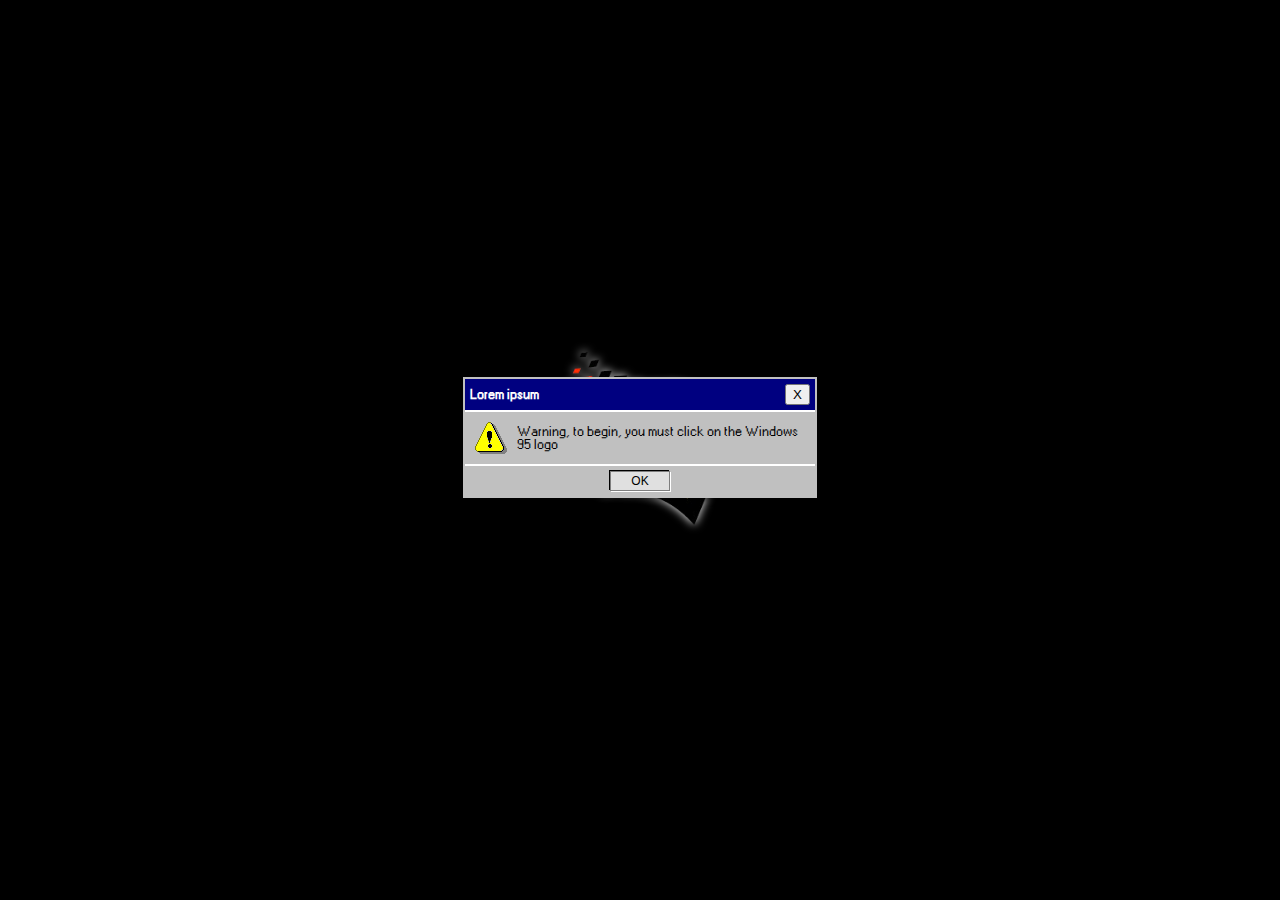
==== index.html @ 555a7b0d "Add files via upload" ====
<!DOCTYPE html>
<html lang="en">
<head>
    <meta charset="UTF-8">
    <meta name="viewport" content="width=device-width, initial-scale=1.0">
    <title>Windows 95 Bootup</title>
    <link rel="stylesheet" href="css/index.css">
</head>
<body>
    <!-- Audio Element -->
    <audio id="startup" src="sound/startup.mp3" preload="auto"></audio>

    <div class="bootup-screen">
        <div class="logo-container">
            <img src="img/win95.png" alt="Windows 95 Logo" class="logo" id="win95Logo">
        </div>
        <div class="loading-text">
        </div>
        <!-- Custom Notification -->
        <div class="notification">
            <div class="notification-header">
                <span>Lorem ipsum</span>
                <button>X</button>
            </div>
            <div class="notification-body">
                <img src="icons/warning.ico" alt="Warning Icon">
                <p>Warning, to begin, you must click on the Windows 95 logo</p>
            </div>
            <div class="notification-footer">
                <button id="okButton">OK</button>
            </div>
        </div>
    </div>

    <script src="js/index.js"></script>
    <script>
        document.addEventListener('contextmenu', event => event.preventDefault());
    </script>
</body>
</html>
---- css/index.css ----
@font-face {
    font-family: 'win95';
    src: url('../fonts/W95FA.otf');
}

body {
    margin: 0;
    background-color: #000;
    color: #FFF;
    font-family: 'win95', Tahoma, sans-serif;
    display: flex;
    justify-content: center;
    align-items: center;
    height: 100vh;
    cursor: url("../img/cursor.cur"), auto
}
a, button, input[type="button"], input[type="submit"] {
    cursor: url('../img/cursor.cur'), auto;
}

.bootup-screen {
    text-align: center;
    position: relative;
}

.logo-container {
    margin-bottom: 20px;
}

.logo {
    width: 200px;
    filter: drop-shadow(0 0 5px #FFF);
    cursor: pointer;
    animation: fadeInLogo 2s ease-in-out;
}

.loading-text {
    font-size: 24px;
    animation: blink 1s infinite;
}

.notification {
    position: absolute;
    bottom: 50px;
    left: 50%;
    transform: translateX(-50%);
    width: 350px;
    border: 2px solid #c0c0c0;
    background-color: #c0c0c0;
    font-family: 'win95', Tahoma, sans-serif;
    animation: showNotification 1s ease-out;
    box-shadow: 2px 2px 5px rgba(0, 0, 0, 0.5);
}

.notification-header {
    background-color: #000080;
    color: #fff;
    padding: 5px;
    text-align: left;
    font-weight: bold;
    border-bottom: 2px solid #fff;
    display: flex;
    align-items: center;
    justify-content: space-between;
}

.notification-header span {
    font-size: 14px;
}

.notification-body {
    padding: 10px;
    display: flex;
    align-items: center;
    justify-content: flex-start;
}

.notification-body img {
    margin-right: 10px;
    width: 32px;
    height: 32px;
}

.notification-body p {
    margin: 0;
    font-size: 14px;
    text-align: left;
    color: #000; 
}

.notification-footer {
    padding: 5px;
    text-align: center;
    border-top: 2px solid #fff;
}

#okButton {
    padding: 2px 20px;
    background-color: #e0e0e0;
    border: 1px solid #7f7f7f;
    box-shadow: 1px 1px 0px #fff, -1px -1px 0px #000;
    cursor: pointer;
    font-size: 12px;
}

#okButton:hover {
    background-color: #d0d0d0;
}

@keyframes blink {
    0%, 100% {
        opacity: 1;
    }
    50% {
        opacity: 0;
    }
}

@keyframes fadeInLogo {
    from { opacity: 0; }
    to { opacity: 1; }
}

@keyframes showNotification {
    from { opacity: 0; bottom: 30px; }
    to { opacity: 1; bottom: 50px; }
}
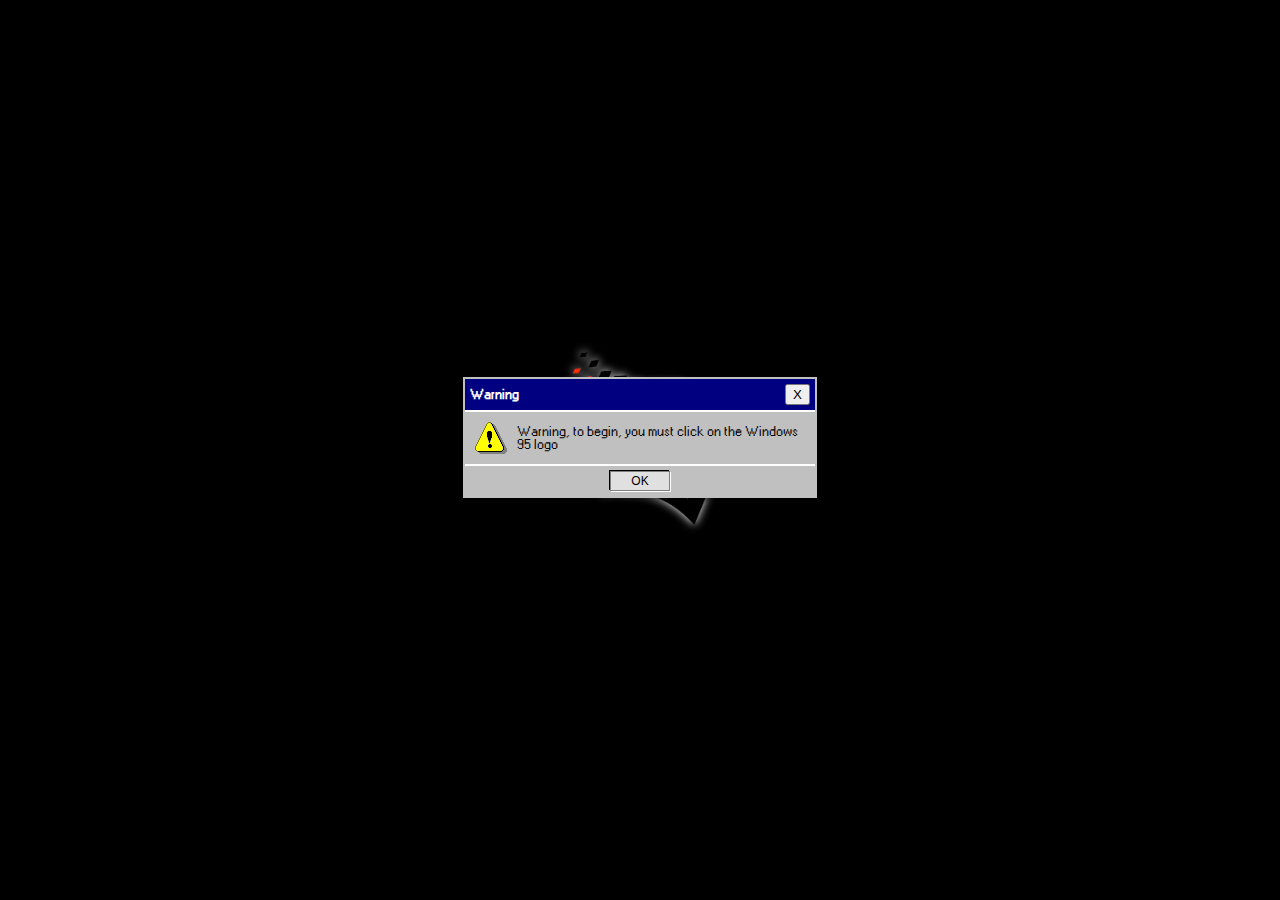
==== commit f3614a01: "Public" ====
--- a/index.html
+++ b/index.html
@@ -19,7 +19,7 @@
         <!-- Custom Notification -->
         <div class="notification">
             <div class="notification-header">
-                <span>Lorem ipsum</span>
+                <span>Warning</span>
                 <button>X</button>
             </div>
             <div class="notification-body">
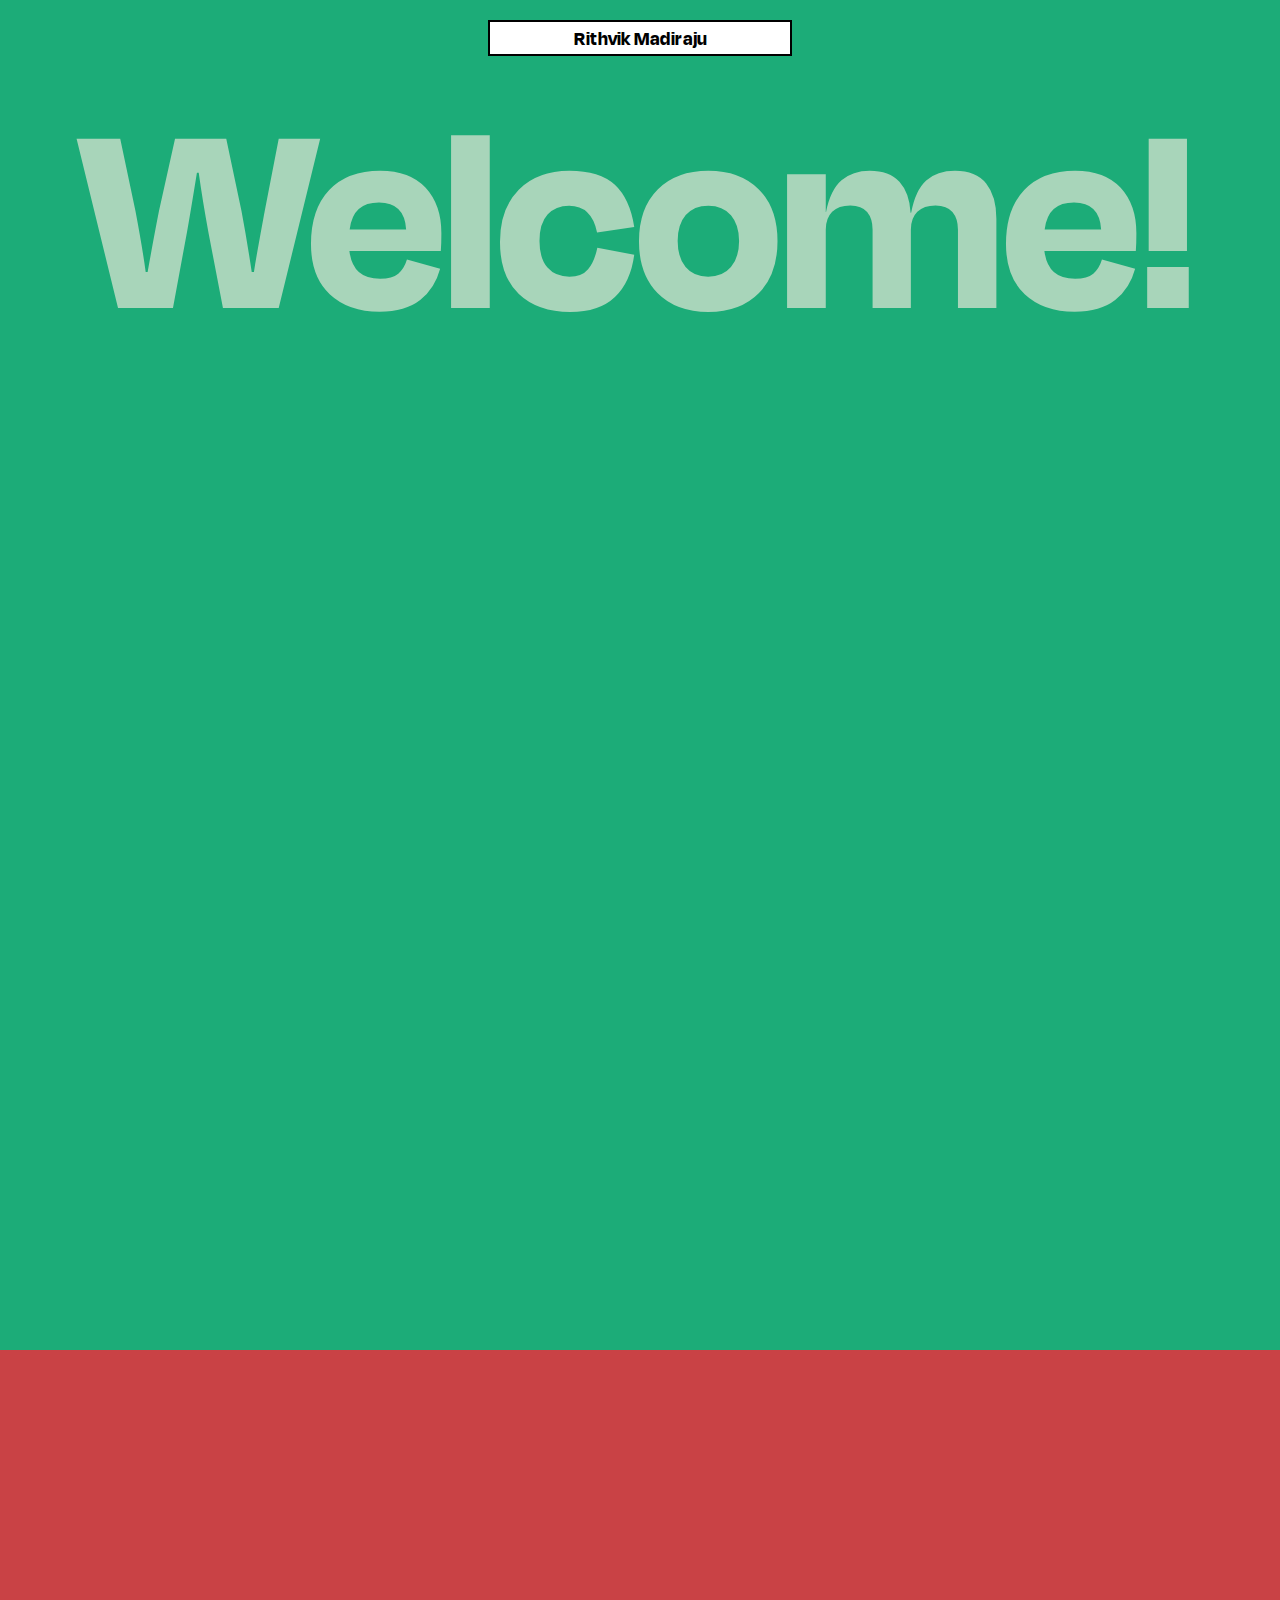
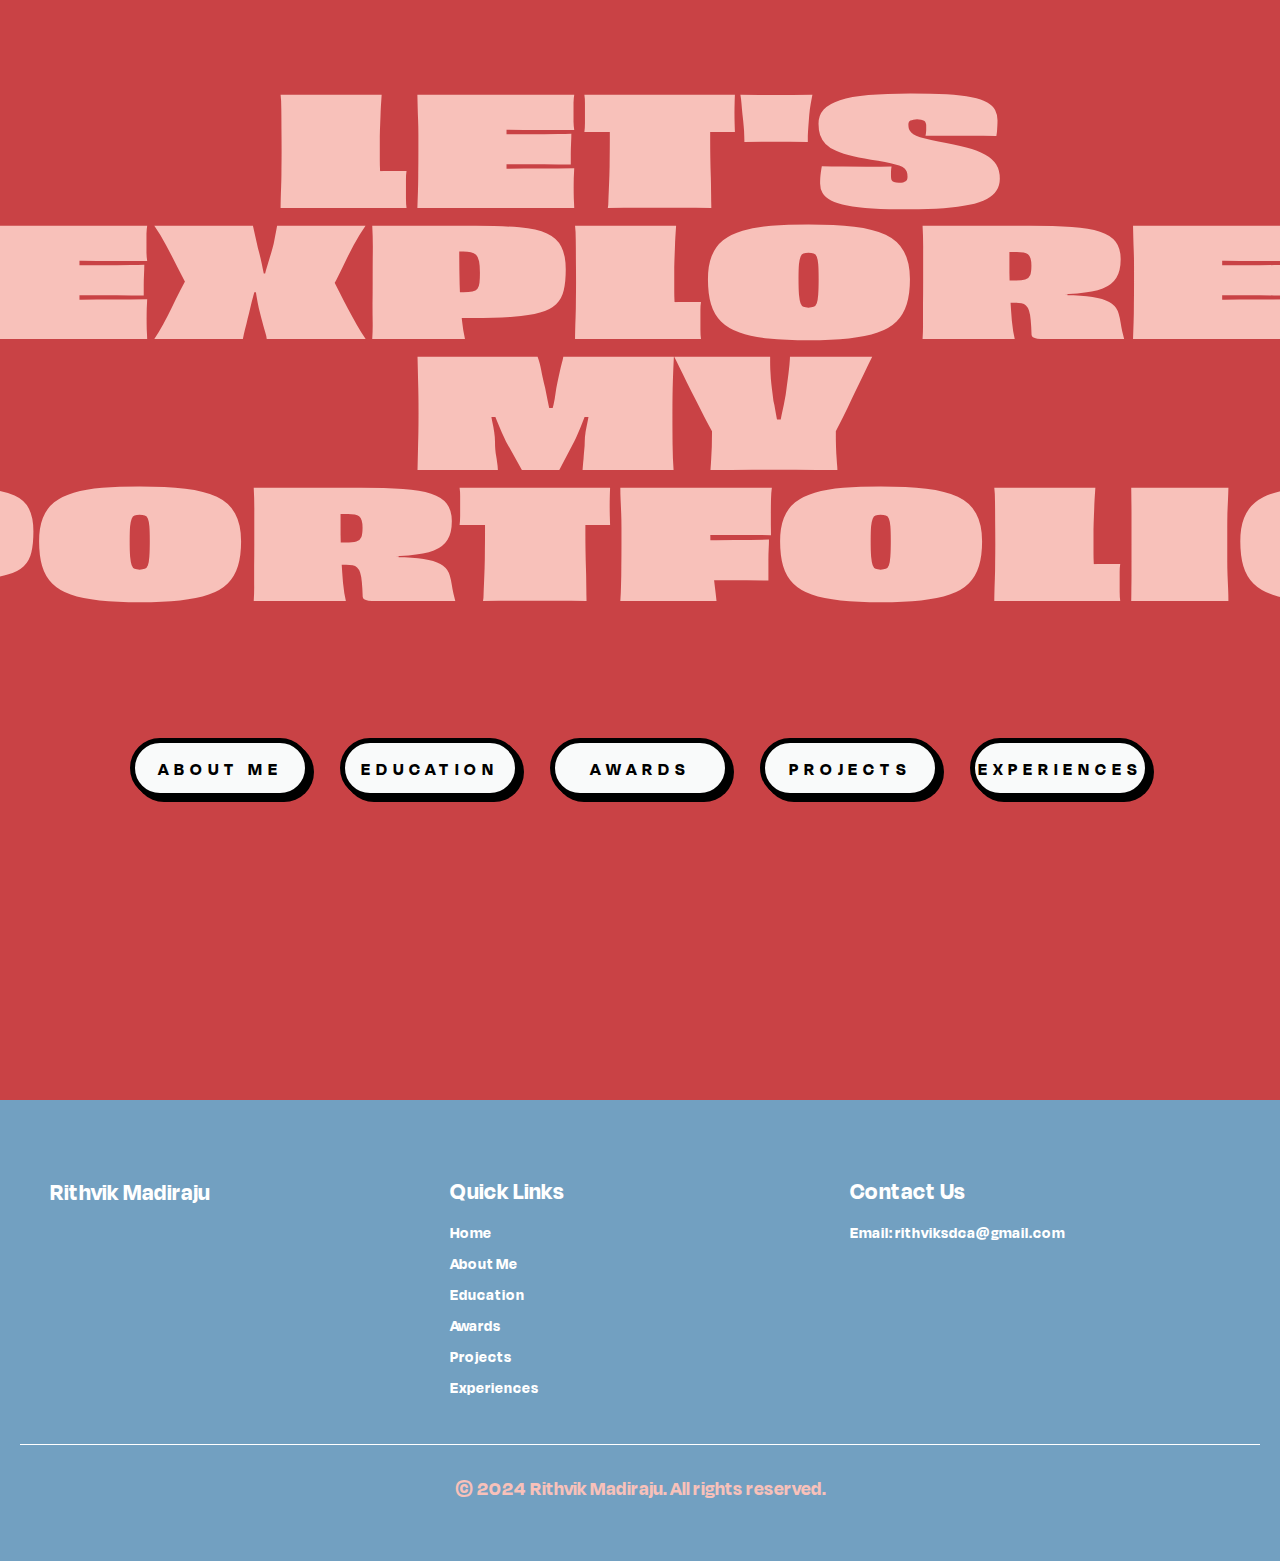
==== commit 0dba70b7: "New design" ====
--- a/index.html
+++ b/index.html
@@ -3,38 +3,67 @@
 <head>
     <meta charset="UTF-8">
     <meta name="viewport" content="width=device-width, initial-scale=1.0">
-    <title>Windows 95 Bootup</title>
-    <link rel="stylesheet" href="css/index.css">
+    <title>Rithvik Madiraju</title>
+    <link rel="stylesheet" href="styles.css">
 </head>
 <body>
-    <!-- Audio Element -->
-    <audio id="startup" src="sound/startup.mp3" preload="auto"></audio>
+    <div class="navbar">
+        <a href="index.html">Rithvik Madiraju</a>
+    </div>
+    <section id="home">
+        <div id="welcomeText" class="popped-up head">Welcome!</div>
+        <div id="personalText" class="head hidden" style="margin-top: -100px;">
+            <span class="floating">I'm</span>
+            <span class="floating">Rithvik</span>
+            <span class="floating">Madiraju</span>
+        </div>
+    </section>
 
-    <div class="bootup-screen">
-        <div class="logo-container">
-            <img src="img/win95.png" alt="Windows 95 Logo" class="logo" id="win95Logo">
+    <section id="about">
+        <div id="personalText" class="head" style="color: rgb(248, 193, 186) !important; margin-top: 300px;">
+            <span class="back-text">LET'S</span>
+            <span class="back-text special" >EXPLORE</span>
+            <span class="back-text special" >MY</span>
+            <span class="back-text special" >PORTFOLIO</span>
         </div>
-        <div class="loading-text">
+        <div class="button-container">
+            <button class="btn btn-shadow-drop btn-shadow-drop--black"><a href="about.html"><span>About Me</span></a></button>
+            <button class="btn btn-shadow-drop btn-shadow-drop--black"><a href="education.html"><span>Education</span></a></button>
+            <button class="btn btn-shadow-drop btn-shadow-drop--black"><a href="awards.html"><span>Awards</span></a></button>
+            <button class="btn btn-shadow-drop btn-shadow-drop--black"><a href="projects.html"><span>Projects</span></a></button>
+            <button class="btn btn-shadow-drop btn-shadow-drop--black"><a href="experiences.html"><span>Experiences</span></a></button>
         </div>
-        <!-- Custom Notification -->
-        <div class="notification">
-            <div class="notification-header">
-                <span>Warning</span>
-                <button>X</button>
+    </section>
+
+    <footer>
+        <div class="footer-content">
+            <div class="footer-section about" style="margin-top: 15px;">
+                <h2>Rithvik Madiraju</h2>
             </div>
-            <div class="notification-body">
-                <img src="icons/warning.ico" alt="Warning Icon">
-                <p>Warning, to begin, you must click on the Windows 95 logo</p>
+            <div class="footer-section links">
+                <h3>Quick Links</h3>
+                <ul>
+                    <li><a href="index.html">Home</a></li>
+                    <li><a href="about.html">About Me</a></li>
+                    <li><a href="education.html">Education</a></li>
+                    <li><a href="awards.html">Awards</a></li>
+                    <li><a href="projects.html">Projects</a></li>
+                    <li><a href="experiences.html">Experiences</a></li>
+                </ul>
             </div>
-            <div class="notification-footer">
-                <button id="okButton">OK</button>
+            <div class="footer-section contact">
+                <h3>Contact Us</h3>
+                <p>Email: <a href="mailto:rithviksdca@gmail.com">rithviksdca@gmail.com</a></p>
             </div>
         </div>
-    </div>
+        <div class="footer-bottom">
+            <p>&copy; 2024 Rithvik Madiraju. All rights reserved.</p>
+        </div>
+    </footer>
 
-    <script src="js/index.js"></script>
-    <script>
-        document.addEventListener('contextmenu', event => event.preventDefault());
-    </script>
+    <div class="blue-cloud"></div>
+
+
+    <script src="js/script.js"></script>
 </body>
 </html>
--- a/styles.css
+++ b/styles.css
@@ -0,0 +1,454 @@
+@font-face {
+    font-family: titlefont;
+    src: url(fonts/DegularDisplay.woff2);
+}
+
+@font-face {
+    font-family: ObviouslyVariable;
+    src: url(fonts/ObviouslyVariable.woff2);
+    font-stretch: 200%;
+}
+
+@font-face {
+    font-family: DegularDisplayBold;
+    src: url('fonts/DegularDisplay-Bold.woff2');
+}
+
+body {
+    margin: 0;
+    padding: 0;
+    overflow-x: hidden;
+}
+
+.floating:nth-child(1) {
+    display: inline-block;
+    width: 100%;
+    font-family: ObviouslyVariable, sans-serif;
+    font-stretch: 120%;
+}
+
+.floating:nth-child(2), .floating:nth-child(3) {
+    font-family: ObviouslyVariable, sans-serif;
+    font-stretch: 120%;
+}
+
+.back-text {
+    font-weight: 900;
+    font-size: 151px;
+    display: block;
+    width: 100%;
+    font-family: ObviouslyVariable, sans-serif;
+    transform: scaleX(3.9);
+    line-height: 1;
+    margin: 0;
+}
+
+.back-text:nth-child(2),
+.back-text:nth-child(3),
+.back-text:nth-child(4) {
+    margin-top: -20px;
+}
+
+.button-container {
+    display: flex;
+    flex-direction: row;
+    justify-content: center;
+    text-align: center;
+    gap: 30px;
+    font-family: DegularDisplayBold, sans-serif;
+    text-transform: uppercase;
+    font-size: 20px;
+    font-weight: bold;
+    align-items: center;
+}
+
+.button-container .btn {
+    display: flex;
+    align-items: center;
+    justify-content: center;
+}
+
+
+.btn {
+    font-family: DegularDisplayBold, sans-serif;
+    text-transform: uppercase;
+}
+
+.btn:hover .btn-slide-show-text1 {
+    margin-left: 65px;
+}
+
+.btn-shadow-drop {
+    position: relative;
+    margin-top: 10%;
+    background: rgb(249, 250, 250);
+    padding: 20px;
+    font-size: 0.9em;
+    font-weight: 700;
+    letter-spacing: 5px;
+    text-transform: uppercase;
+    transition: all 0.3s ease-in-out 0s;
+    left: 0px;
+    top: 0px;
+    width: 180px;
+    height: 60px;
+    border-radius: 30px;
+}
+
+.btn-shadow-drop:hover {
+    left: 4px;
+    top: 4px;
+    box-shadow: black 0px 0px 0px 0px;
+    cursor: pointer;
+}
+
+.btn-shadow-drop--black {
+    border: 5px solid black;
+    color: rgb(51, 51, 51);
+    box-shadow: black 4px 4px 0px 0px;
+}
+
+
+
+
+
+
+
+
+
+.navbar {
+    border: 2px solid black;
+    width: 300px;
+    height: 2rem;
+    margin: 0 auto;
+    position: fixed;
+    top: 20px;
+    left: 50%;
+    transform: translateX(-50%);
+    text-align: center;
+    background-color: #fff;
+    z-index: 1000;
+}
+
+
+.navbar a {
+    font-family: DegularDisplayBold, sans-serif !important;
+    font-size: 20px;
+    display: inline-block;
+    text-decoration: none;
+    color: black;
+    font-family: titlefont, sans-serif;
+    font-weight: 900;
+    line-height: 2rem;
+}
+
+
+.hidden {
+    display: none;
+}
+
+section {
+    padding: 20px;
+    height: 150vh;
+    box-sizing: border-box;
+}
+
+#home {
+    font-family: titlefont, sans-serif;
+    background-color: #1CAC78;
+}
+.popped-up {
+    color: #a8d5ba;
+    font-family: titlefont, sans-serif;
+    animation: popUp 0.7s cubic-bezier(0.215, 0.610, 0.355, 1.000) forwards, pause 0.5s 0.5s forwards,
+               fastShrinkAndRise 0.4s 0.7s ease-out forwards;
+    animation: popUp 0.5s ease-out forwards, pause 0.5s 0.5s forwards, fastShrinkAndRise 0.5s 1s ease-out forwards;
+
+}
+
+.head {
+    color: #a8d5ba;
+    font-size: 282px;
+    text-align: center;
+    vertical-align: baseline;
+    font-weight: 900;
+}
+
+.floating {
+    display: inline-block;
+    transition: transform 0.5s ease-out;
+
+}
+
+#about {
+    font-family: titlefont, sans-serif;
+    background-color: rgb(201, 66, 69) !important;
+    color: rgb(248, 193, 186) !important;
+}
+
+@keyframes popUp {
+    0% {
+        transform: translateY(100%) scale(0.5);
+        opacity: 0;
+    }
+    60% {
+        transform: translateY(-10%) scale(1.1);
+        opacity: 1;
+    }
+    80% {
+        transform: translateY(5%) scale(0.95);
+    }
+    100% {
+        transform: translateY(0) scale(1);
+    }
+}
+
+@keyframes fastShrinkAndRise {
+    0% {
+        transform: scale(1) translateY(0);
+        opacity: 1;
+    }
+    100% {
+        transform: scale(0.3) translateY(-20px);
+    }
+}
+
+@keyframes pause {
+    0% {
+        opacity: 1;
+    }
+    100% {
+        opacity: 1;
+    }
+}
+
+footer {
+    background-color: #72A0C1;
+    color: rgb(248, 193, 186);
+    padding: 40px 20px;
+    font-family: DegularDisplayBold, sans-serif;
+}
+
+.footer-content {
+    display: flex;
+    justify-content: space-between;
+    flex-wrap: wrap;
+    max-width: 1200px;
+    margin: 0 auto;
+}
+
+.footer-section {
+    flex: 1;
+    min-width: 200px;
+    margin: 10px;
+}
+
+.footer-section h2, .footer-section h3 {
+    margin-bottom: 10px;
+    font-size: 24px;
+    color: white;
+}
+
+.footer-section p, .footer-section a {
+    font-size: 16px;
+    color: white;
+    text-decoration: none;
+}
+
+.footer-section a:hover {
+    text-decoration: underline;
+}
+
+.footer-section ul {
+    list-style: none;
+    padding: 0;
+}
+
+.footer-section ul li {
+    margin-bottom: 10px;
+}
+
+.social-icon {
+    display: inline-block;
+    margin-right: 10px;
+    font-size: 20px;
+    color: white;
+}
+
+.social-icon:hover {
+    color: #fff;
+}
+
+.footer-bottom {
+    text-align: center;
+    margin-top: 20px;
+    border-top: 1px solid white;
+    padding-top: 10px;
+}
+
+.footer-bottom p {
+    font-size: 20px;
+}
+
+.year {
+    font-weight: 900;
+    font-size: 151px;
+    display: block;
+    width: 100%;
+    font-family: ObviouslyVariable, sans-serif;
+    transform: scaleX(3.9);
+    line-height: 1;
+    margin: 0;
+}
+
+#sliderContainer {
+    display: flex;
+    flex-direction: column;
+    align-items: center;
+    justify-content: center;
+    height: 100vh;
+    margin-top: -300px;
+}
+
+
+#timelineSlider {
+    -webkit-appearance: none;
+    width: 20%;
+    height: 8px;
+    border-radius: 10px;
+    background-color: white;
+    border: 2px solid black;
+    outline: none;
+    position: relative;
+    transition: background-color 0.3s ease;
+}
+
+
+#timelineSlider::-webkit-slider-thumb {
+    -webkit-appearance: none;
+    appearance: none;
+    width: 20px;
+    height: 20px;
+    background-color: white;
+    border: 2px solid black;
+    border-radius: 50%;
+    cursor: pointer;
+    transition: transform 0.3s ease, box-shadow 0.3s ease;
+}
+
+#timelineSlider::-moz-range-thumb {
+    width: 20px;
+    height: 20px;
+    background-color: white;
+    border: 2px solid black;
+    border-radius: 50%;
+    cursor: pointer;
+    transition: transform 0.3s ease, box-shadow 0.3s ease;
+}
+
+
+#timelineSlider:hover::-webkit-slider-thumb,
+#timelineSlider:focus::-webkit-slider-thumb {
+    transform: scale(1.2);
+    box-shadow: 0 0 10px rgba(0, 0, 0, 0.2);
+}
+
+#timelineSlider:hover::-moz-range-thumb,
+#timelineSlider:focus::-moz-range-thumb {
+    transform: scale(1.2);
+    box-shadow: 0 0 10px rgba(0, 0, 0, 0.2);
+}
+
+.slider-description {
+    font-family: DegularDisplayBold, sans-serif;
+    font-size: 35px;
+    color: rgb(248, 193, 186);
+    margin-top: 20px;
+    margin-bottom: 40px;
+    text-align: center;
+    max-width: 800px;
+}
+
+.button-container a {
+    text-decoration: none;
+    color: black;
+}
+
+
+@media (max-width: 768px) {
+    .navbar {
+        width: 100%;
+        height: auto;
+        position: static;
+        top: auto;
+        left: auto;
+        transform: none;
+        margin: 0;
+        border: none;
+    }
+
+    .navbar a {
+        font-size: 16px;
+    }
+
+    .button-container {
+        flex-direction: column;
+        gap: 15px;
+    }
+
+    .button-container .btn {
+        width: 100%;
+    }
+
+    .back-text {
+        font-size: 100px;
+        transform: scaleX(2.5);
+    }
+
+    .footer-content {
+        flex-direction: column;
+        align-items: center;
+    }
+
+    .footer-section {
+        min-width: 100%;
+        text-align: center;
+    }
+
+    .slider-description {
+        font-size: 24px;
+    }
+}
+
+@media (max-width: 480px) {
+    .navbar a {
+        font-size: 14px;
+    }
+
+    .back-text {
+        font-size: 60px;
+        transform: scaleX(1.5);
+    }
+
+    .footer-section h2, .footer-section h3 {
+        font-size: 20px;
+    }
+
+    .footer-section p, .footer-section a {
+        font-size: 14px;
+    }
+
+    .slider-description {
+        font-size: 18px;
+    }
+
+    #timelineSlider {
+        width: 30%;
+    }
+
+    #timelineSlider::-webkit-slider-thumb,
+    #timelineSlider::-moz-range-thumb {
+        width: 15px;
+        height: 15px;
+    }
+}
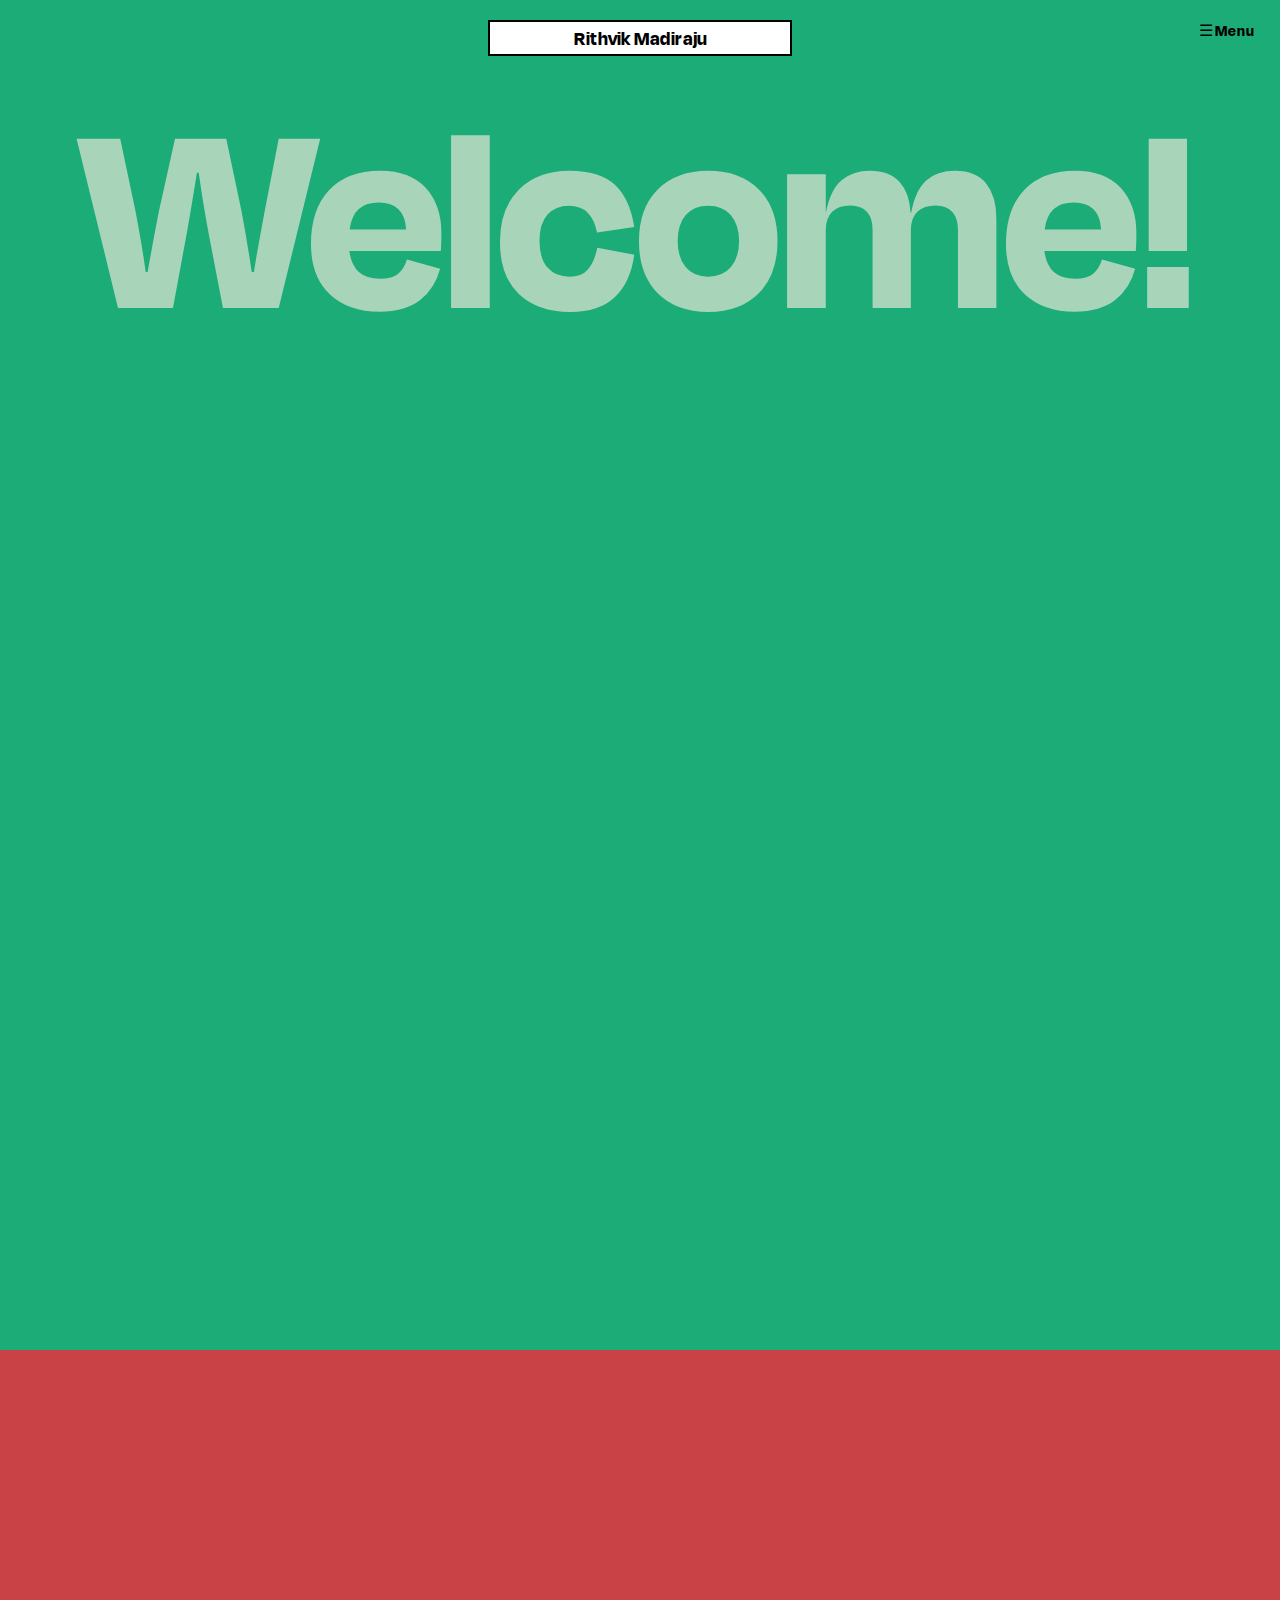
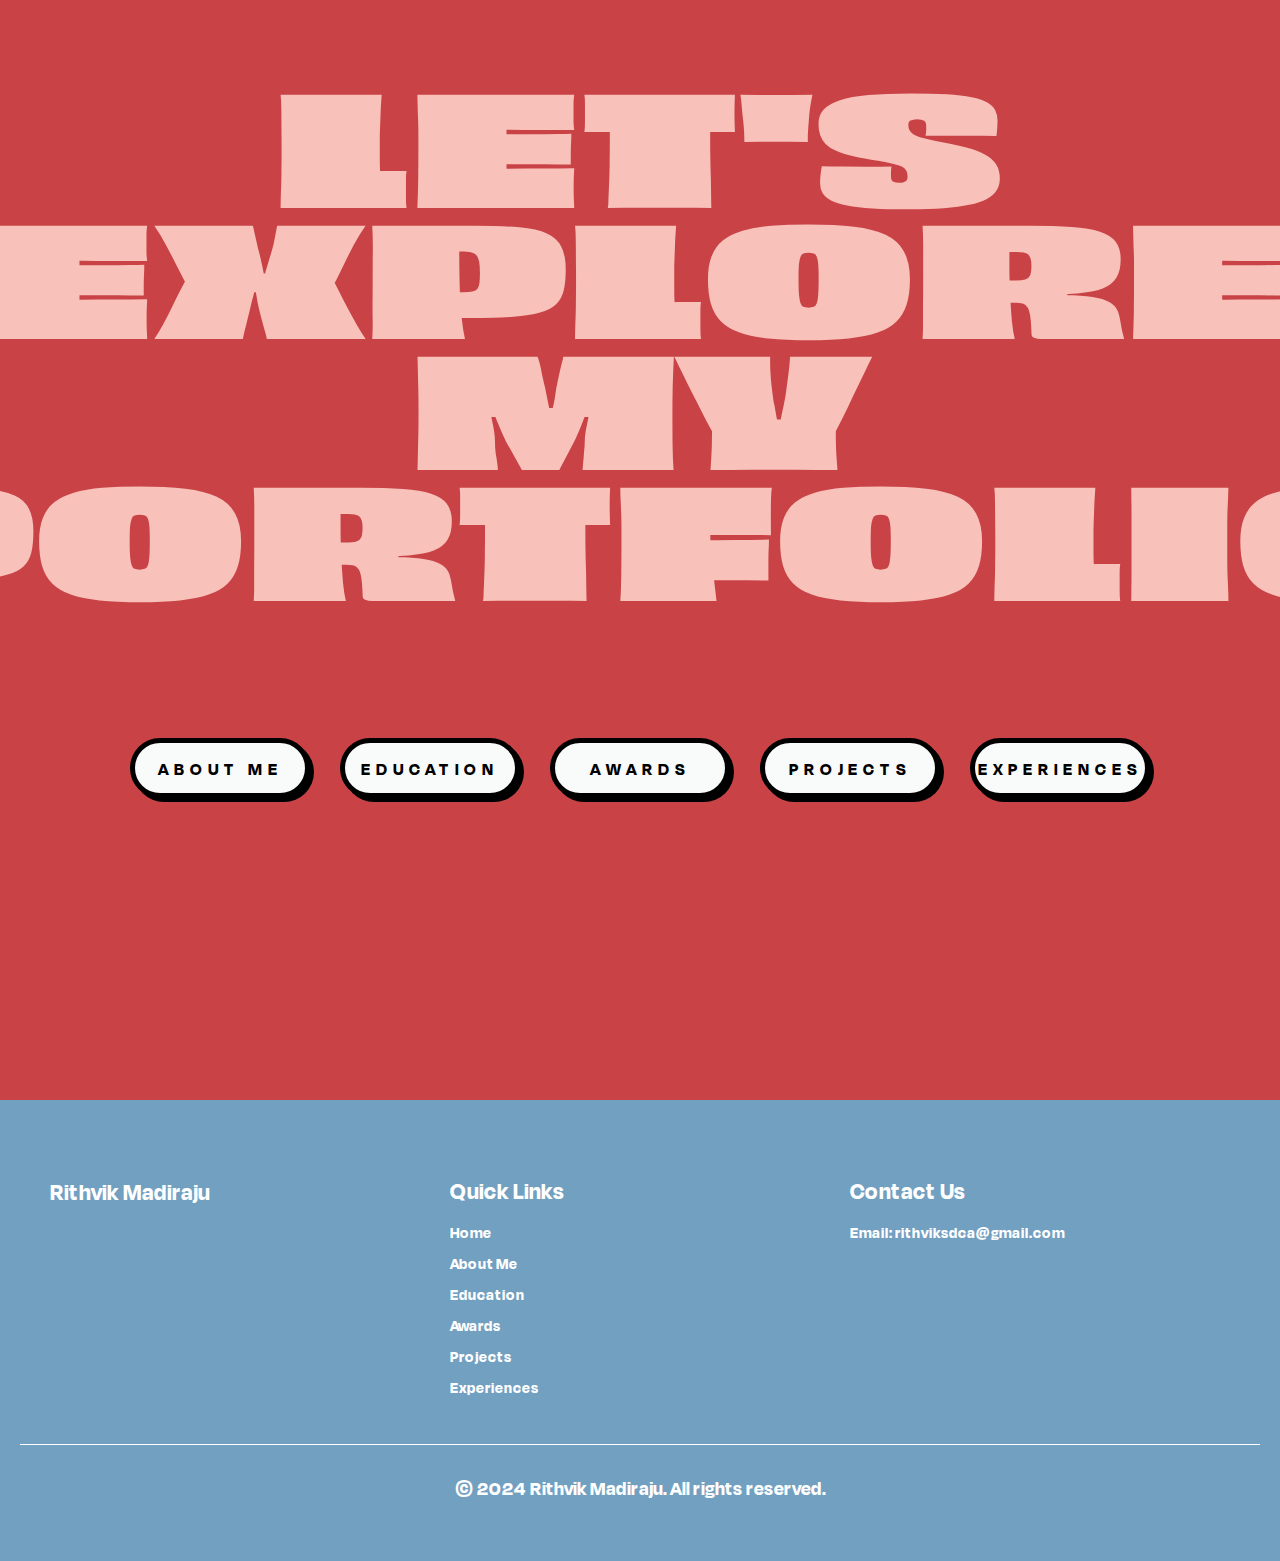
==== commit 1f5ed094: "Add files via upload" ====
--- a/index.html
+++ b/index.html
@@ -6,25 +6,61 @@
     <title>Rithvik Madiraju</title>
     <link rel="stylesheet" href="styles.css">
 </head>
-<body>
+<body id="change">
+    <style>
+        .color1 {
+            background-color: #1CAC78;
+            color: #a8d5ba;
+        }
+
+        .color2 {
+            background-color: rgb(201, 66, 69);
+            color: rgb(248, 193, 186);
+        }
+
+        .color3 {
+
+        }
+    </style>
+
+    <div class="menu-container">
+        <button class="menu-button" id="openModal">☰ Menu</button>
+    </div>
+
+    <!-- Modal -->
+    <div id="modal" class="modal">
+        <div class="modal-content">
+            <div class="border-container">
+                <div id="modalPersonalText" class="head" style="margin-top: 100px; font-size: 100px !important;">
+                    <span class="menu-text" style="font-size: 100px;"><a href="about.html" style="text-decoration: none; color:rgb(248, 193, 186);">ABOUT ME</a></span>
+                    <span class="menu-text special" style="font-size: 100px;"><a href="education.html" style="text-decoration: none; color:rgb(248, 193, 186);">EDUCATION</a></span>
+                    <span class="menu-text special" style="font-size: 100px;"><a href="awards.html" style="text-decoration: none; color:rgb(248, 193, 186);">AWARDS</a></span>
+                    <span class="menu-text special" style="font-size: 100px;"><a href="projects.html" style="text-decoration: none; color:rgb(248, 193, 186);">PROJECTS</a></span>
+                    <span class="menu-text special" style="font-size: 100px;"><a href="experiences.html" style="text-decoration: none; color:rgb(248, 193, 186);">EXPERIENCES</a></span>
+                </div>
+            </div>
+        </div>
+    </div>
+
     <div class="navbar">
         <a href="index.html">Rithvik Madiraju</a>
     </div>
-    <section id="home">
+
+    <section id="section1">
         <div id="welcomeText" class="popped-up head">Welcome!</div>
-        <div id="personalText" class="head hidden" style="margin-top: -100px;">
+        <div id="sectionPersonalText1" class="head hidden" style="margin-top: -100px;">
             <span class="floating">I'm</span>
             <span class="floating">Rithvik</span>
             <span class="floating">Madiraju</span>
         </div>
     </section>
 
-    <section id="about">
-        <div id="personalText" class="head" style="color: rgb(248, 193, 186) !important; margin-top: 300px;">
+    <section id="section2">
+        <div id="sectionPersonalText2" class="head" style="color: rgb(248, 193, 186) !important; margin-top: 300px;">
             <span class="back-text">LET'S</span>
-            <span class="back-text special" >EXPLORE</span>
-            <span class="back-text special" >MY</span>
-            <span class="back-text special" >PORTFOLIO</span>
+            <span class="back-text special">EXPLORE</span>
+            <span class="back-text special">MY</span>
+            <span class="back-text special">PORTFOLIO</span>
         </div>
         <div class="button-container">
             <button class="btn btn-shadow-drop btn-shadow-drop--black"><a href="about.html"><span>About Me</span></a></button>
@@ -57,13 +93,47 @@
             </div>
         </div>
         <div class="footer-bottom">
-            <p>&copy; 2024 Rithvik Madiraju. All rights reserved.</p>
+            <p style="color: white !important;">&copy; 2024 Rithvik Madiraju. All rights reserved.</p>
         </div>
     </footer>
 
     <div class="blue-cloud"></div>
 
+    <script src="js/script.js"></script>
+    <script src="js/modal.js"></script>
 
-    <script src="js/script.js"></script>
+    <script>
+        let currentSection = -1;
+
+        window.addEventListener('scroll', function() {
+            const sections = document.querySelectorAll('section');
+            let index = -1;
+
+            sections.forEach((section, i) => {
+                const rect = section.getBoundingClientRect();
+                if (rect.top <= window.innerHeight / 2 && rect.bottom >= window.innerHeight / 2) {
+                    index = i;
+                }
+            });
+
+
+            const colorClasses = ['color1', 'color2', 'color3'];
+            const newColorClass = index !== -1 ? colorClasses[index] : '';
+
+
+            if (index !== currentSection) {
+                currentSection = index;
+
+
+                document.body.className = '';
+                sections.forEach(section => section.className = '');
+
+                if (newColorClass) {
+                    document.body.classList.add(newColorClass);
+                    sections.forEach(section => section.classList.add(newColorClass));
+                }
+            }
+        });
+    </script>
 </body>
 </html>
--- a/styles.css
+++ b/styles.css
@@ -15,10 +15,89 @@
 }
 
 body {
+    transition: background-color 0.5s, color 0.5s;
     margin: 0;
     padding: 0;
     overflow-x: hidden;
 }
+
+.menu-container {
+    position: fixed;
+    top: 10px;
+    right: 10px;
+    z-index: 1000;
+}
+
+.menu-button {
+    background-color: #1CAC78;
+    color: black;
+    border: none;
+    border-radius: 5px;
+    padding: 10px 15px;
+    font-size: 16px;
+    cursor: pointer;
+    font-family: DegularDisplayBold, sans-serif;
+    z-index: 1000;
+}
+
+.menu-button:hover {
+    background-color: #a8d5ba;
+}
+
+#modal {
+    display: none;
+    position: fixed;
+    z-index: 1;
+    left: 0;
+    top: 0;
+    width: 100%;
+    height: 100%;
+}
+
+.modal-content {
+    background: white;
+    margin: 0;
+    padding: 20px;
+    border: none;
+    width: 100%;
+    height: 100%;
+    box-sizing: border-box;
+    overflow: auto;
+    display: flex;
+    flex-direction: column;
+    background-color: #C94245;
+    background-image: url("data:image/svg+xml,%3Csvg width='20' height='20' viewBox='0 0 20 20' xmlns='http://www.w3.org/2000/svg'%3E%3Cg fill='%23000000' fill-opacity='0.4' fill-rule='evenodd'%3E%3Ccircle cx='3' cy='3' r='3'/%3E%3Ccircle cx='13' cy='13' r='3'/%3E%3C/g%3E%3C/svg%3E");
+}
+
+.close {
+    color: #aaa;
+    font-size: 28px;
+    font-weight: bold;
+    cursor: pointer;
+    align-self: flex-end;
+}
+
+.close:hover,
+.close:focus {
+    color: black;
+    text-decoration: none;
+}
+
+h1 {
+    margin-top: 0;
+}
+
+.border-container {
+    background-color: rgb(201, 66, 69) !important;
+    color: rgb(248, 193, 186) !important;
+    position: absolute;
+    top: 20px;
+    right: 20px;
+    bottom: 20px;
+    left: 20px;
+    border: 2px solid black;
+}
+
 
 .floating:nth-child(1) {
     display: inline-block;
@@ -47,6 +126,23 @@
 .back-text:nth-child(3),
 .back-text:nth-child(4) {
     margin-top: -20px;
+}
+
+.menu-text {
+    font-weight: 900;
+    font-size: 151px;
+    display: block;
+    width: 100%;
+    font-family: ObviouslyVariable, sans-serif;
+    transform: scaleX(3.9);
+    line-height: 1;
+    color: rgb(248, 193, 186) !important;
+}
+
+.menu-text:nth-child(2),
+.menu-text:nth-child(3),
+.menu-text:nth-child(4) {
+    margin-top: 20px;
 }
 
 .button-container {
@@ -132,7 +228,7 @@
 
 
 .navbar a {
-    font-family: DegularDisplayBold, sans-serif !important;
+    font-family: DegularDisplayBold, sans-serif;
     font-size: 20px;
     display: inline-block;
     text-decoration: none;
@@ -151,9 +247,10 @@
     padding: 20px;
     height: 150vh;
     box-sizing: border-box;
-}
-
-#home {
+    transition: background-color 0.5s, color 0.5s;
+}
+
+#section1 {
     font-family: titlefont, sans-serif;
     background-color: #1CAC78;
 }
@@ -180,10 +277,20 @@
 
 }
 
-#about {
+#section2 {
     font-family: titlefont, sans-serif;
     background-color: rgb(201, 66, 69) !important;
     color: rgb(248, 193, 186) !important;
+}
+
+.color1 {
+    background-color: #1CAC78;
+    color: #a8d5ba;
+}
+
+.color2 {
+    background-color: rgb(201, 66, 69);
+    color: rgb(248, 193, 186);
 }
 
 @keyframes popUp {
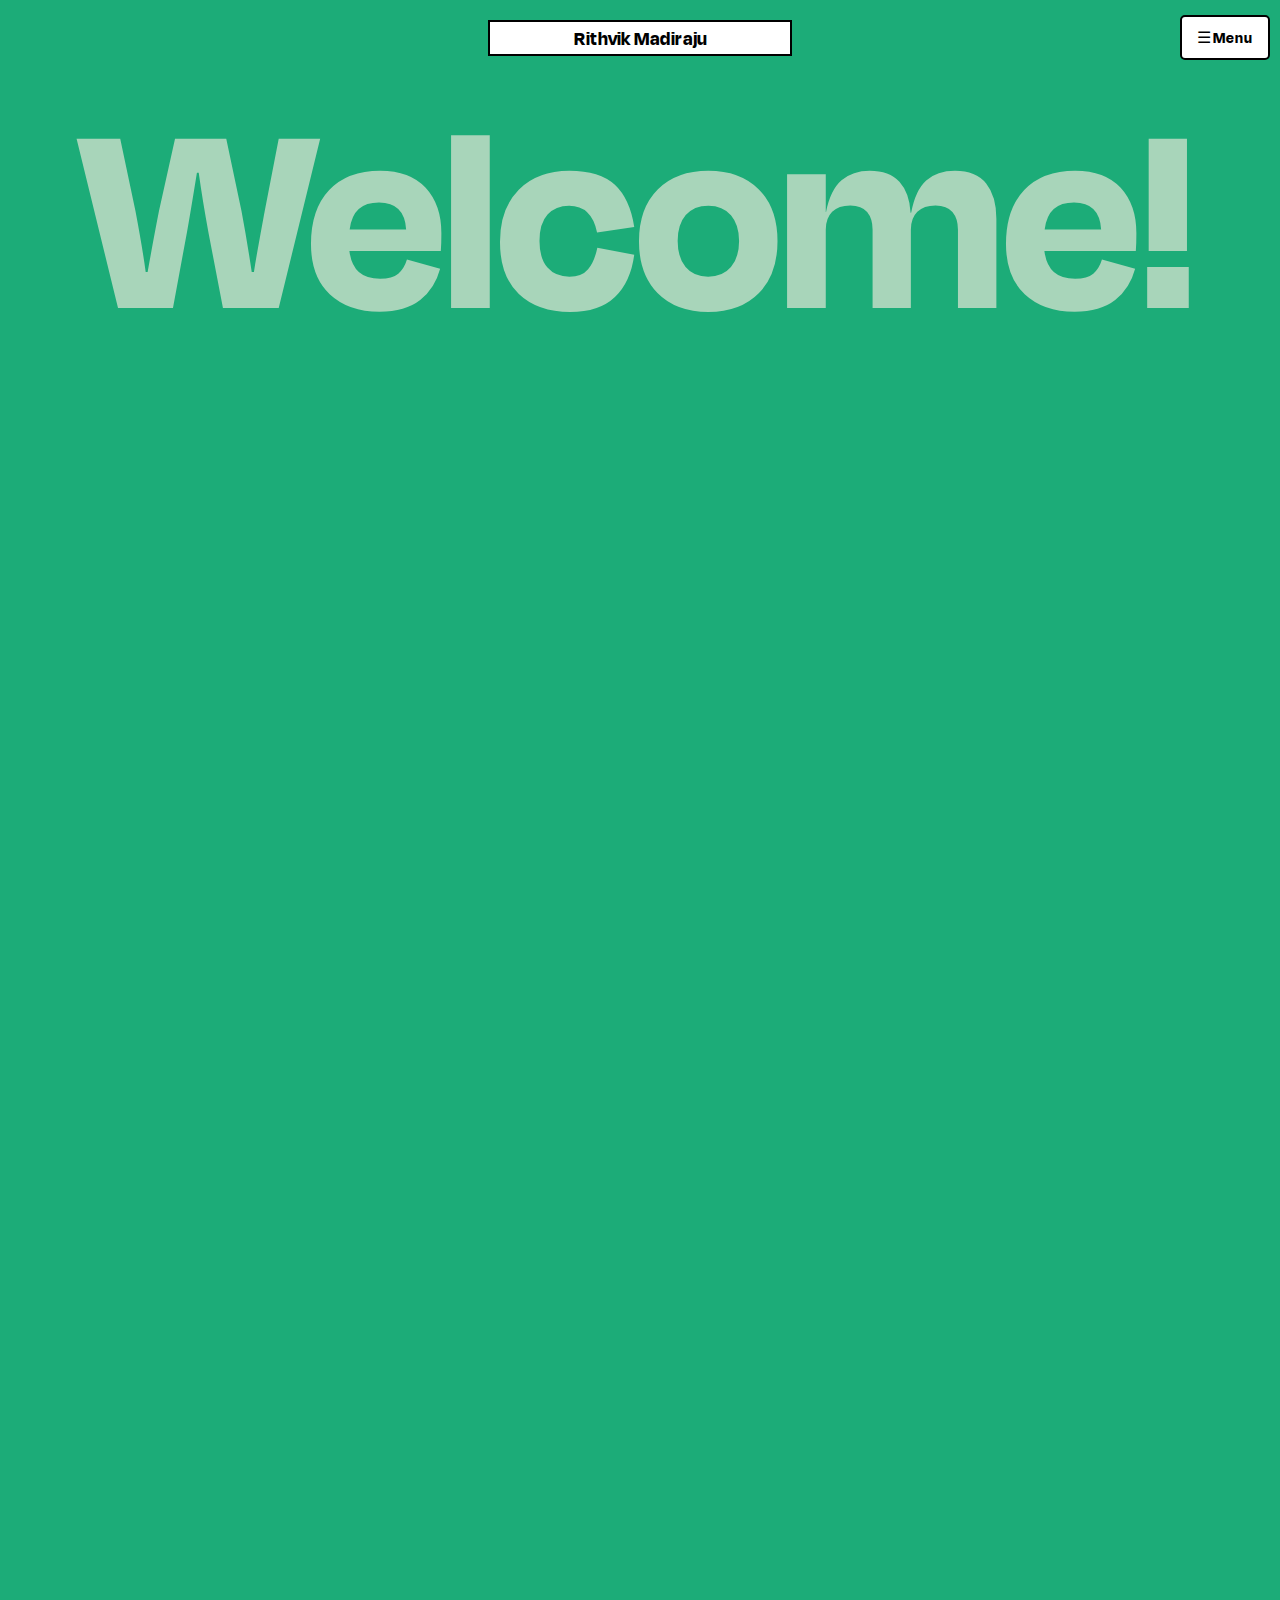
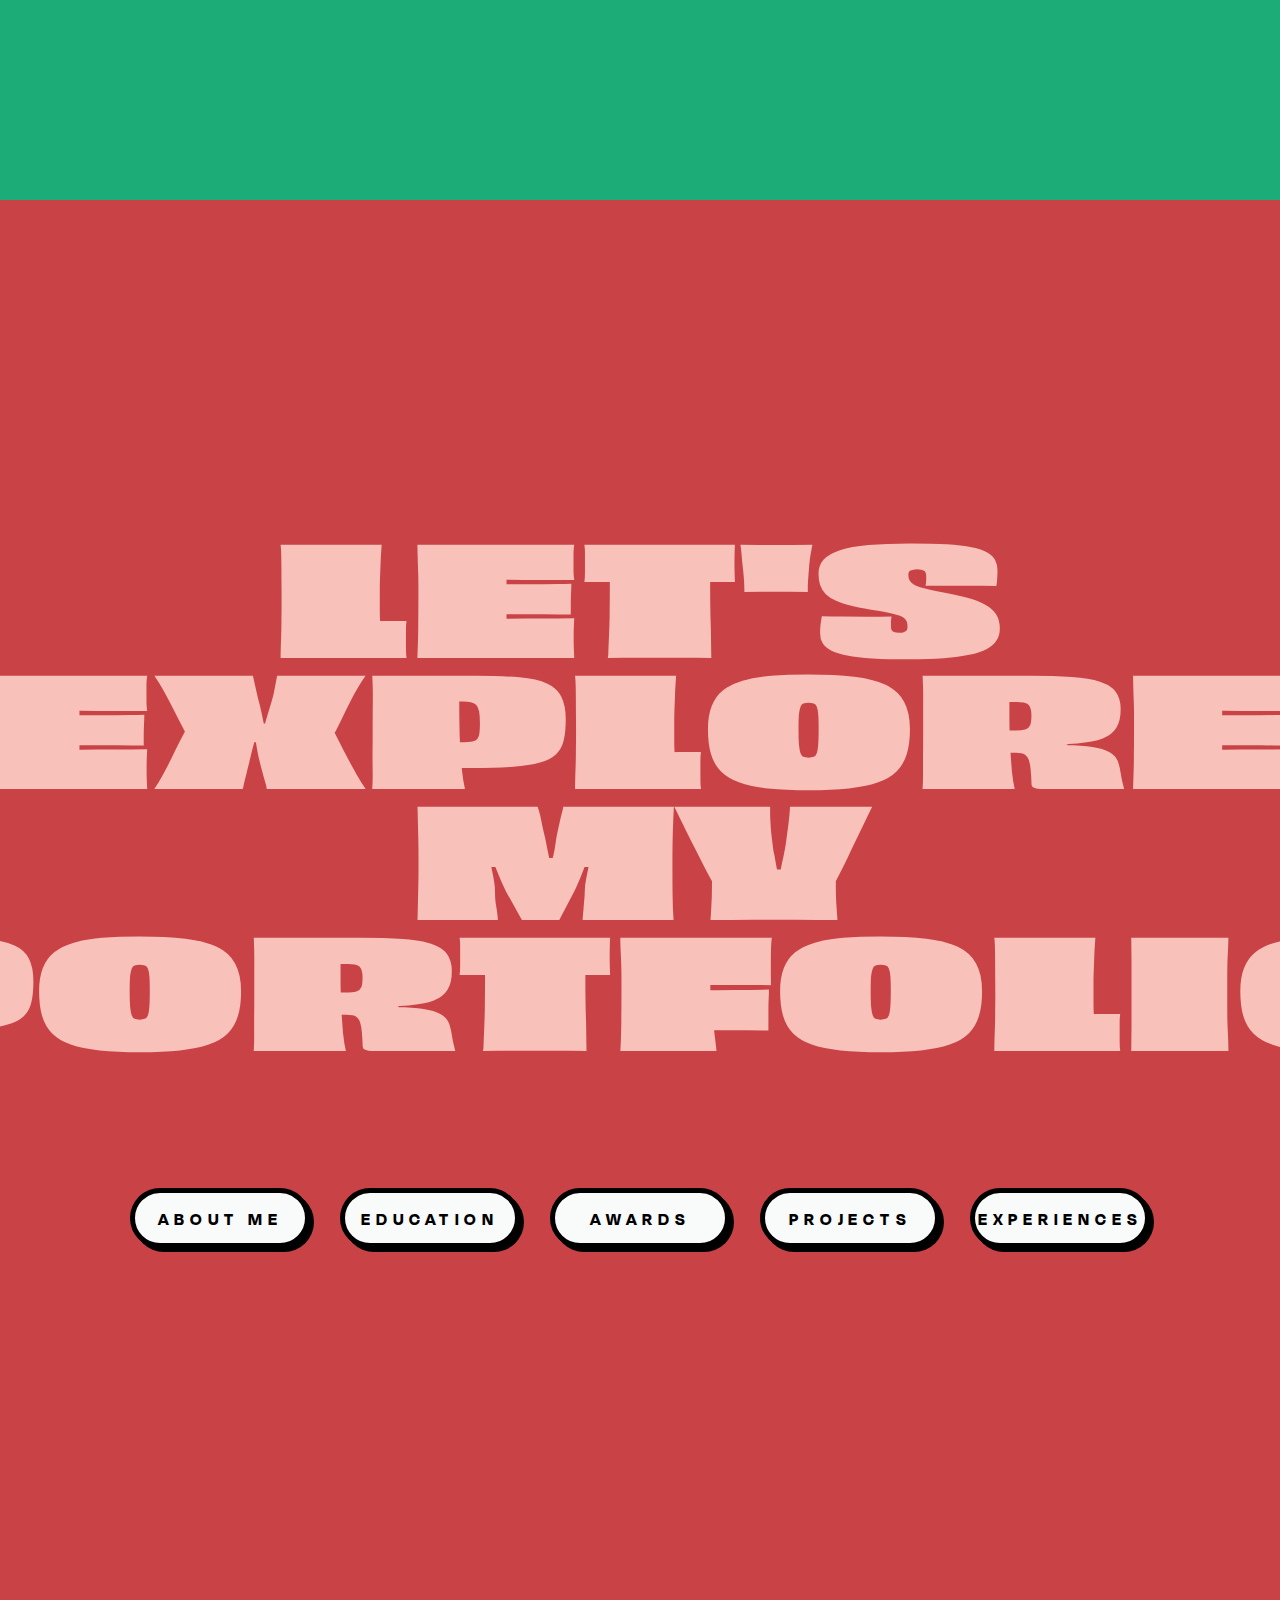
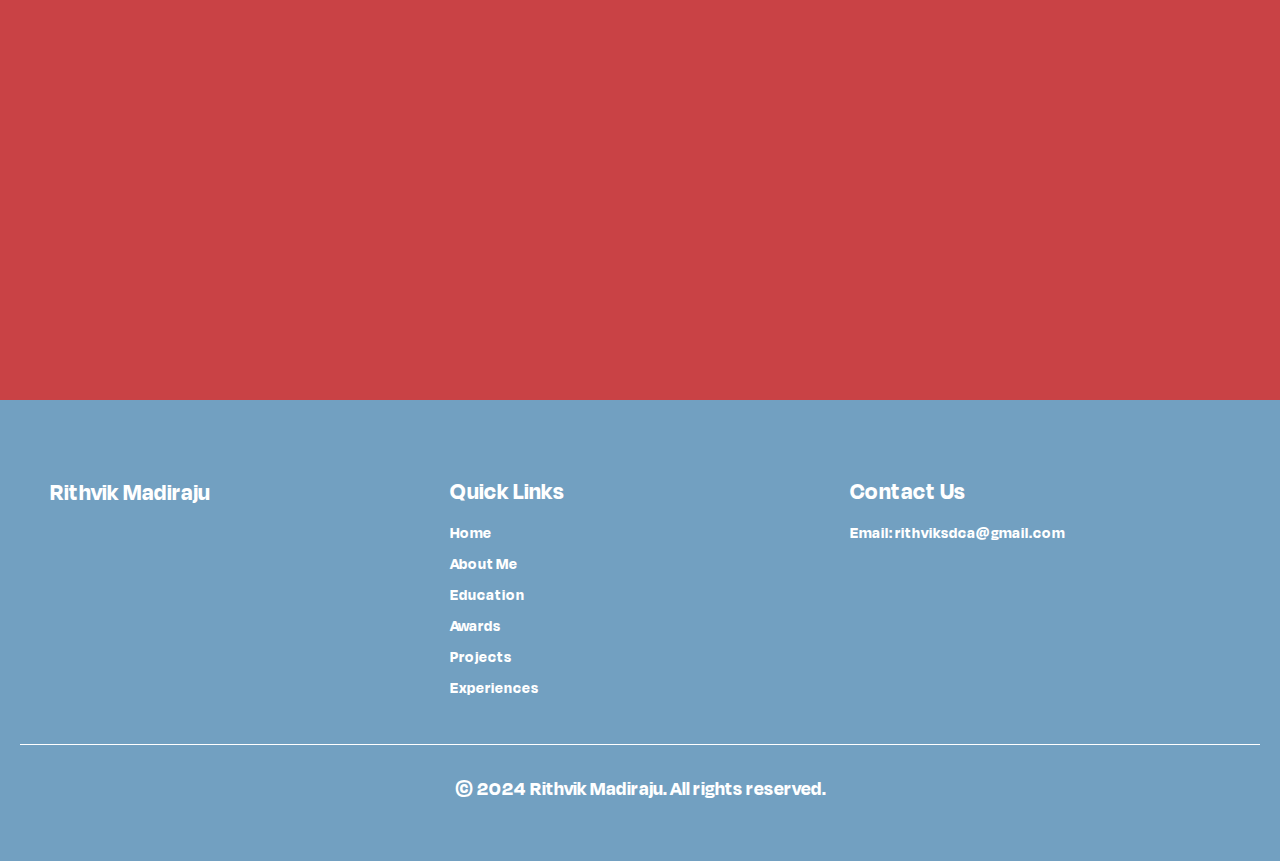
==== commit 62fcece4: "Fixed background problem" ====
--- a/index.html
+++ b/index.html
@@ -10,12 +10,10 @@
     <style>
         .color1 {
             background-color: #1CAC78;
-            color: #a8d5ba;
         }
 
         .color2 {
             background-color: rgb(201, 66, 69);
-            color: rgb(248, 193, 186);
         }
 
         .color3 {
@@ -101,39 +99,5 @@
 
     <script src="js/script.js"></script>
     <script src="js/modal.js"></script>
-
-    <script>
-        let currentSection = -1;
-
-        window.addEventListener('scroll', function() {
-            const sections = document.querySelectorAll('section');
-            let index = -1;
-
-            sections.forEach((section, i) => {
-                const rect = section.getBoundingClientRect();
-                if (rect.top <= window.innerHeight / 2 && rect.bottom >= window.innerHeight / 2) {
-                    index = i;
-                }
-            });
-
-
-            const colorClasses = ['color1', 'color2', 'color3'];
-            const newColorClass = index !== -1 ? colorClasses[index] : '';
-
-
-            if (index !== currentSection) {
-                currentSection = index;
-
-
-                document.body.className = '';
-                sections.forEach(section => section.className = '');
-
-                if (newColorClass) {
-                    document.body.classList.add(newColorClass);
-                    sections.forEach(section => section.classList.add(newColorClass));
-                }
-            }
-        });
-    </script>
 </body>
 </html>
--- a/styles.css
+++ b/styles.css
@@ -29,19 +29,16 @@
 }
 
 .menu-button {
-    background-color: #1CAC78;
+    background-color: white;
     color: black;
-    border: none;
+    border: 2px solid black;
     border-radius: 5px;
     padding: 10px 15px;
     font-size: 16px;
     cursor: pointer;
     font-family: DegularDisplayBold, sans-serif;
     z-index: 1000;
-}
-
-.menu-button:hover {
-    background-color: #a8d5ba;
+    margin-top: 5px;
 }
 
 #modal {
@@ -245,7 +242,7 @@
 
 section {
     padding: 20px;
-    height: 150vh;
+    height: 200vh;
     box-sizing: border-box;
     transition: background-color 0.5s, color 0.5s;
 }
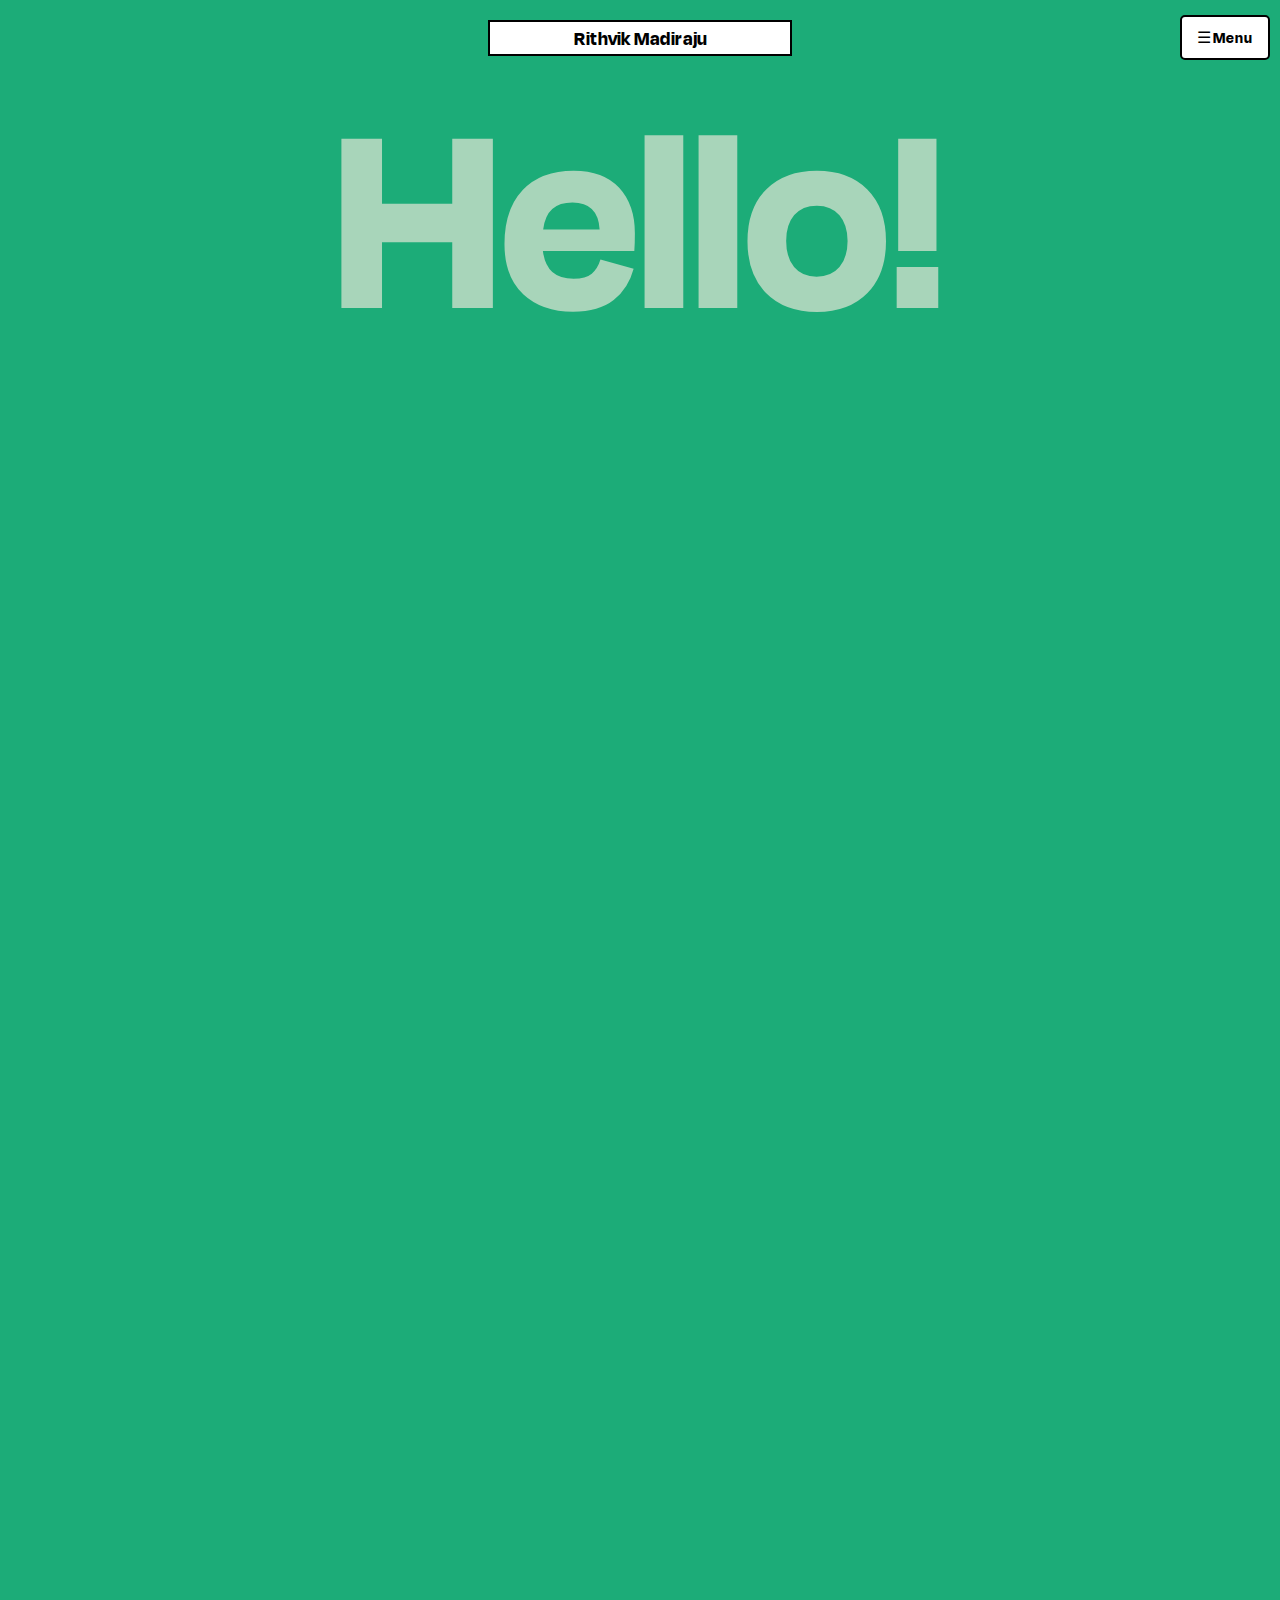
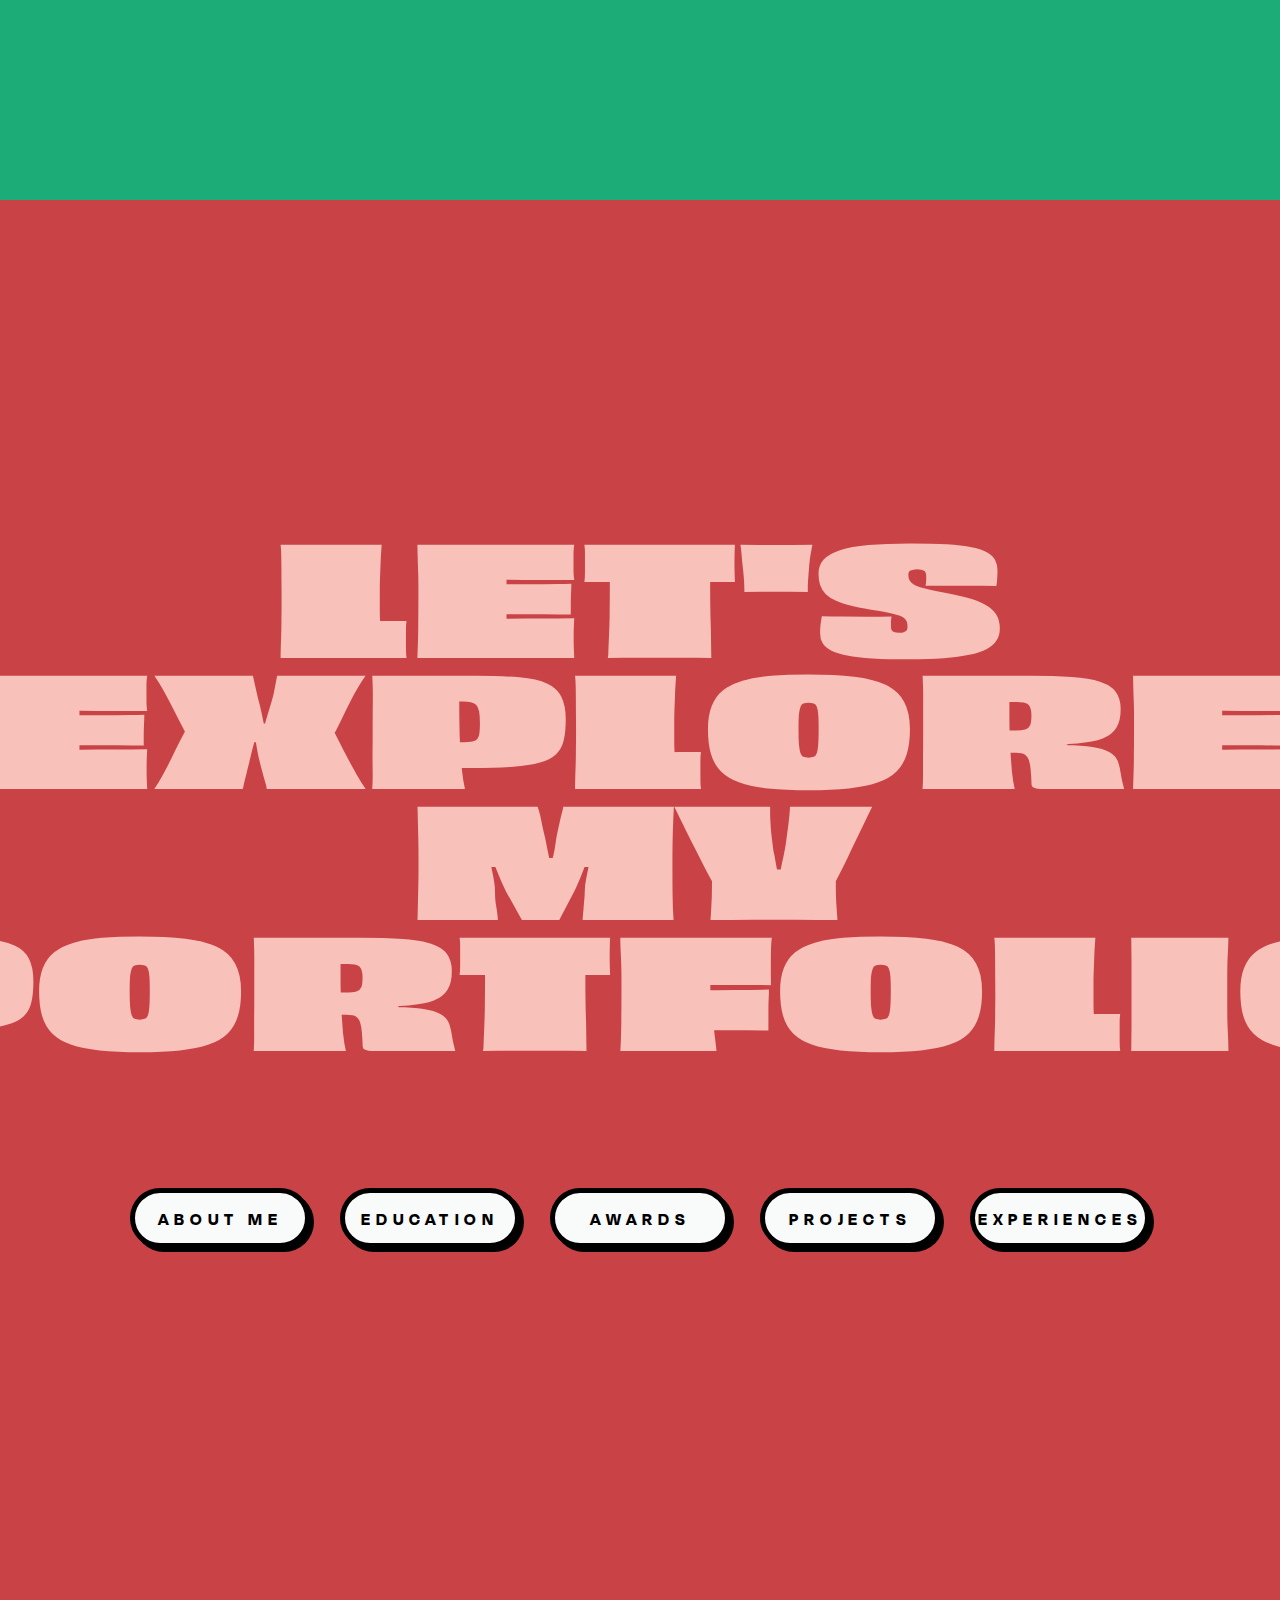
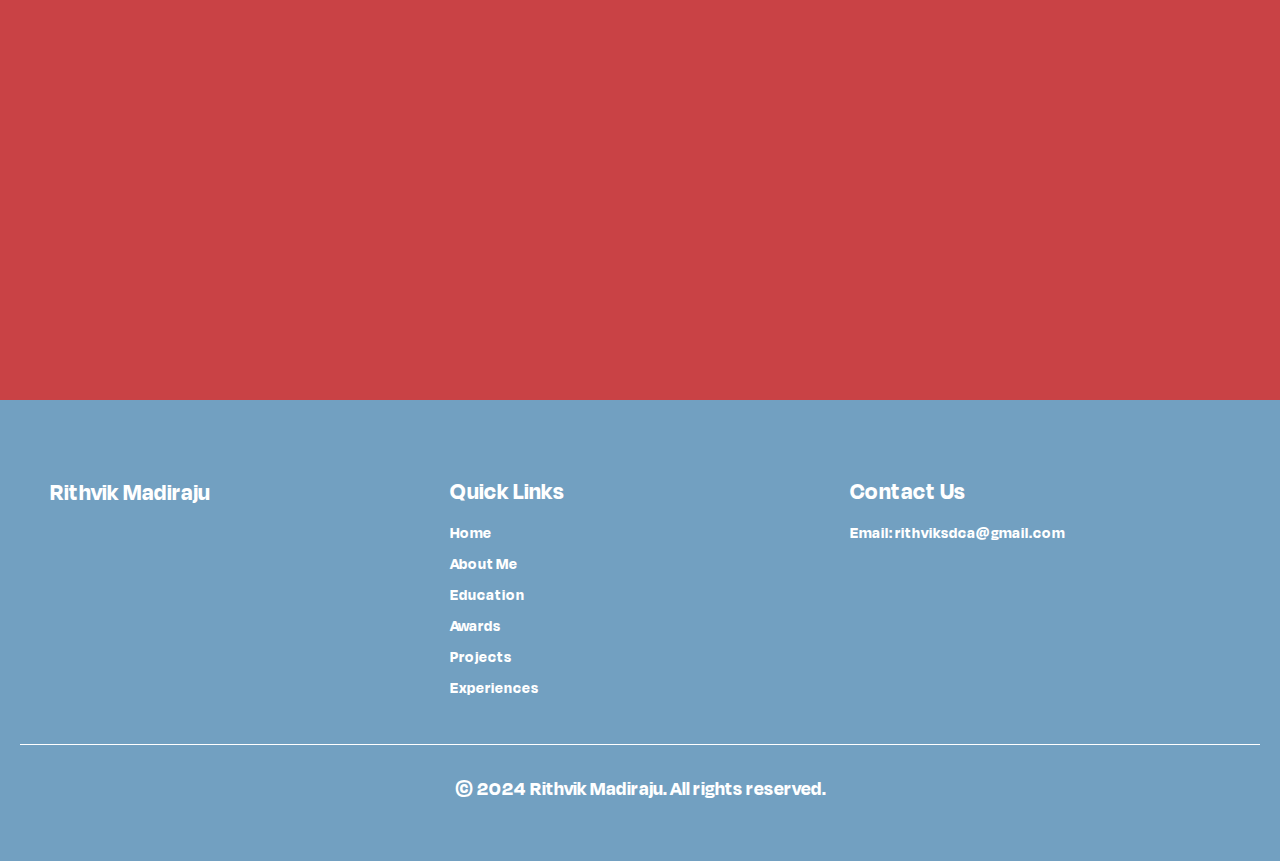
==== commit f88cd89a: "Fixed background issue" ====
--- a/index.html
+++ b/index.html
@@ -45,7 +45,7 @@
     </div>
 
     <section id="section1">
-        <div id="welcomeText" class="popped-up head">Welcome!</div>
+        <div id="welcomeText" class="popped-up head">Hello!</div>
         <div id="sectionPersonalText1" class="head hidden" style="margin-top: -100px;">
             <span class="floating">I'm</span>
             <span class="floating">Rithvik</span>
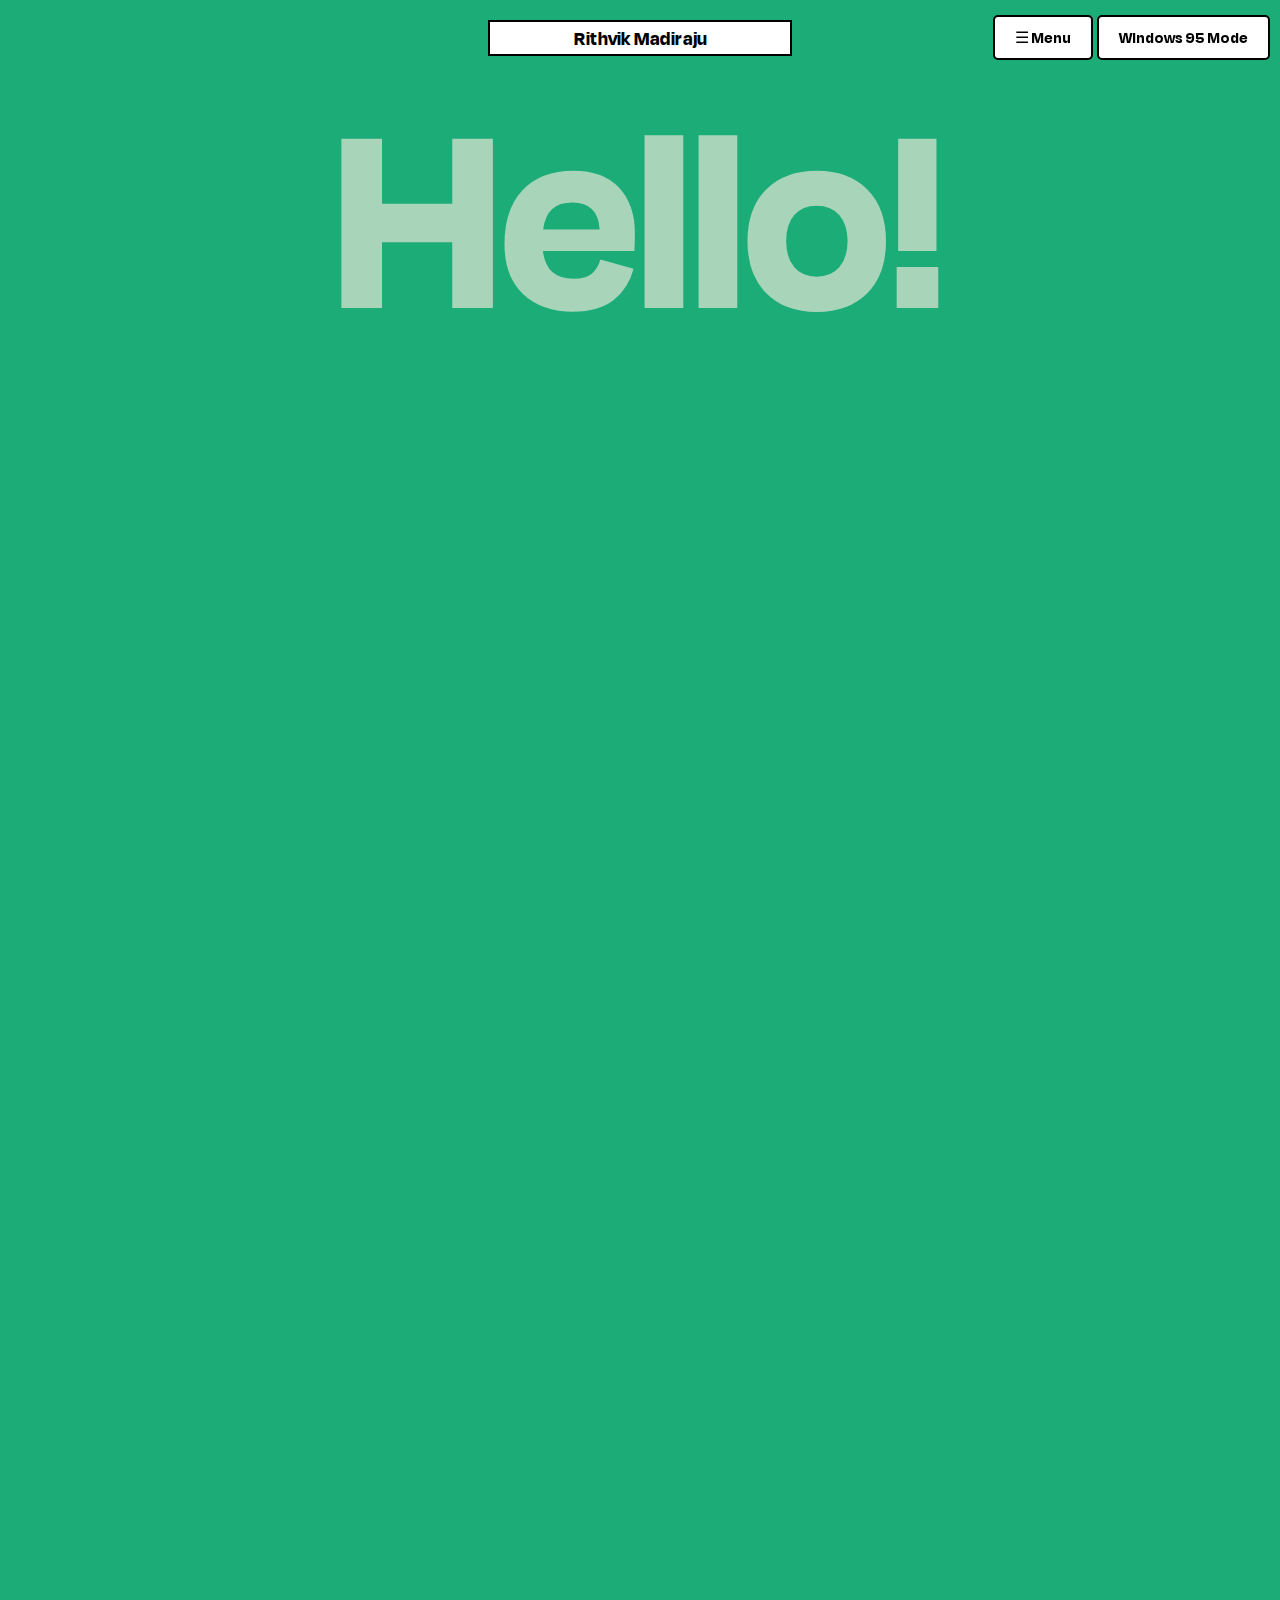
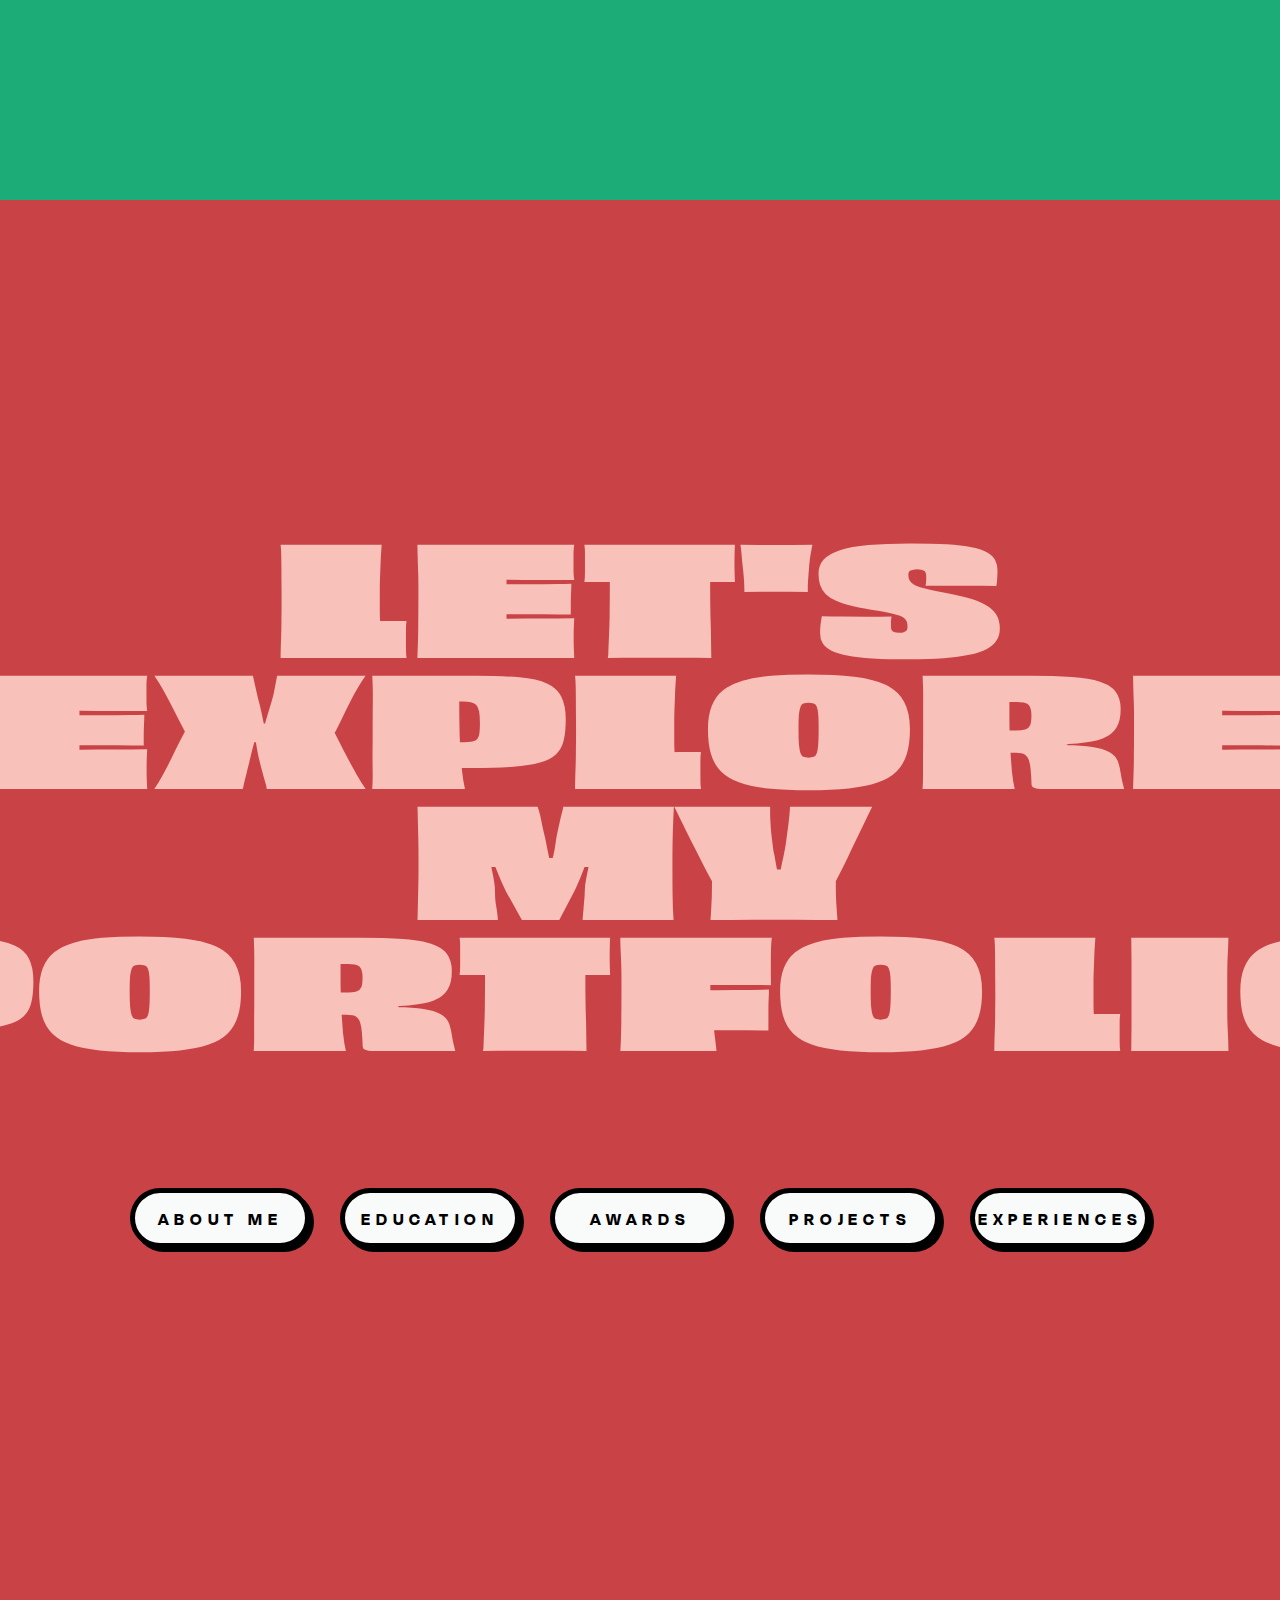
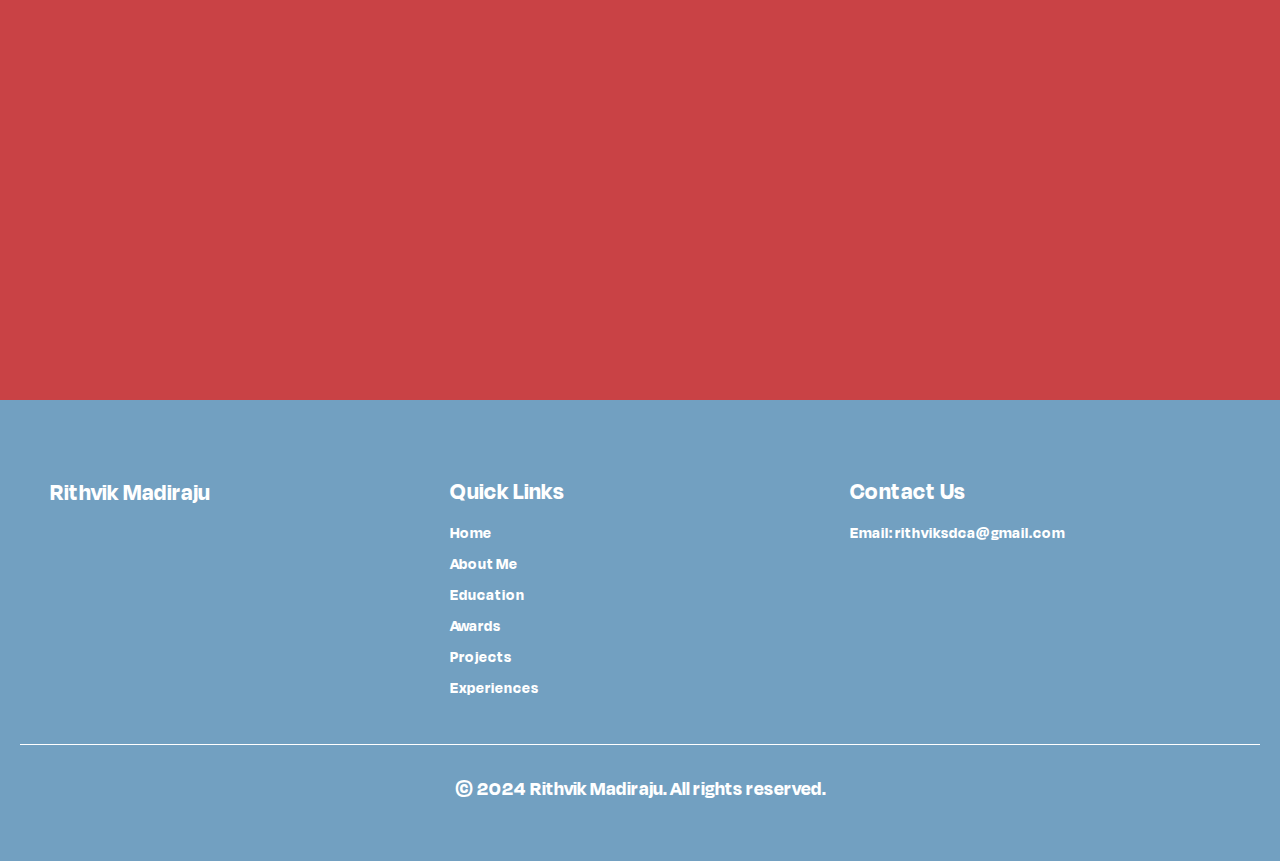
==== commit 1f5adcbb: "Added menu animation and windows95 feature" ====
--- a/index.html
+++ b/index.html
@@ -7,29 +7,16 @@
     <link rel="stylesheet" href="styles.css">
 </head>
 <body id="change">
-    <style>
-        .color1 {
-            background-color: #1CAC78;
-        }
-
-        .color2 {
-            background-color: rgb(201, 66, 69);
-        }
-
-        .color3 {
-
-        }
-    </style>
-
     <div class="menu-container">
         <button class="menu-button" id="openModal">☰ Menu</button>
+        <button class="menu-button" id="switchToWin95">Windows 95 Mode</button>
     </div>
 
     <!-- Modal -->
     <div id="modal" class="modal">
         <div class="modal-content">
             <div class="border-container">
-                <div id="modalPersonalText" class="head" style="margin-top: 100px; font-size: 100px !important;">
+                <div id="modalPersonalText" class="head" style="margin-top: 100px; font-size: 100px;">
                     <span class="menu-text" style="font-size: 100px;"><a href="about.html" style="text-decoration: none; color:rgb(248, 193, 186);">ABOUT ME</a></span>
                     <span class="menu-text special" style="font-size: 100px;"><a href="education.html" style="text-decoration: none; color:rgb(248, 193, 186);">EDUCATION</a></span>
                     <span class="menu-text special" style="font-size: 100px;"><a href="awards.html" style="text-decoration: none; color:rgb(248, 193, 186);">AWARDS</a></span>
@@ -40,7 +27,7 @@
         </div>
     </div>
 
-    <div class="navbar">
+    <div class="navbar" id="navbar">
         <a href="index.html">Rithvik Madiraju</a>
     </div>
 
@@ -95,9 +82,40 @@
         </div>
     </footer>
 
-    <div class="blue-cloud"></div>
+    <svg id="blueCloud" width="200" height="150" viewBox="0 0 200 150" xmlns="http://www.w3.org/2000/svg" class="blue-cloud">
+        <ellipse cx="80" cy="70" rx="50" ry="30" fill="#C94245" />
+        <ellipse cx="120" cy="70" rx="50" ry="30" fill="#C94245" />
+        <ellipse cx="100" cy="50" rx="60" ry="40" fill="#C94245" />
+        <ellipse cx="60" cy="90" rx="40" ry="25" fill="#C94245" />
+        <ellipse cx="140" cy="90" rx="40" ry="25" fill="#C94245" />
+        <ellipse cx="100" cy="85" rx="80" ry="40" fill="#C94245" />
+    </svg>
 
     <script src="js/script.js"></script>
     <script src="js/modal.js"></script>
+    <script>
+        document.getElementById('switchToWin95').addEventListener('click', function() {
+            window.location.replace("./windows95/index.html");
+        });
+
+        const openModalButton = document.getElementById('openModal');
+        const modal = document.getElementById('modal');
+        const blueCloud = document.getElementById('blueCloud');
+
+        openModalButton.addEventListener('click', function() {
+            blueCloud.classList.add('expand');
+            setTimeout(function() {
+                navbar.classList.add('show');
+                modal.classList.add('show');
+            }, 1000);
+        });
+
+        modal.addEventListener('click', function(event) {
+            if (event.target === modal) {
+                modal.classList.remove('show');
+                blueCloud.classList.remove('expand');
+            }
+        });
+    </script>
 </body>
 </html>
--- a/styles.css
+++ b/styles.css
@@ -44,7 +44,7 @@
 #modal {
     display: none;
     position: fixed;
-    z-index: 1;
+    z-index: 1001;
     left: 0;
     top: 0;
     width: 100%;
@@ -201,14 +201,6 @@
     box-shadow: black 4px 4px 0px 0px;
 }
 
-
-
-
-
-
-
-
-
 .navbar {
     border: 2px solid black;
     width: 300px;
@@ -220,7 +212,7 @@
     transform: translateX(-50%);
     text-align: center;
     background-color: #fff;
-    z-index: 1000;
+    z-index: 1001;
 }
 
 
@@ -556,3 +548,101 @@
         height: 15px;
     }
 }
+
+.color1 {
+    background-color: #1CAC78;
+}
+
+.color2 {
+    background-color: rgb(201, 66, 69);
+}
+
+.color3 {
+
+}
+
+
+.blue-cloud {
+    position: fixed;
+    top: 50%;
+    left: 50%;
+    width: 0;
+    height: 0;
+    transform: translate(-50%, -50%);
+    transition: width 1s ease, height 1s ease, opacity 1s ease;
+    z-index: 1000;
+    opacity: 0;
+}
+
+.blue-cloud.expand {
+    width: 400%;
+    height: 400%;
+    opacity: 1;
+}
+
+
+
+
+#modal {
+    display: none;
+    position: fixed;
+    top: 0;
+    left: 0;
+    width: 100%;
+    height: 100%;
+    background-color: rgba(0, 0, 0, 0.5);
+    z-index: 1001;
+    opacity: 0;
+    visibility: hidden;
+    transition: opacity 2s ease, visibility 2s ease;
+}
+
+
+#modal.show {
+    display: block;
+    opacity: 1;
+    visibility: visible;
+}
+
+
+.modal-content {
+    position: absolute;
+    top: 50%;
+    left: 50%;
+    transform: translate(-50%, -50%);
+    padding: 30px;
+    border-radius: 10px;
+    width: 100%;
+    box-sizing: border-box;
+    overflow: auto;
+    text-align: center;
+}
+
+
+.close {
+    color: #aaa;
+    font-size: 28px;
+    font-weight: bold;
+    cursor: pointer;
+    align-self: flex-end;
+}
+
+.close:hover,
+.close:focus {
+    color: black;
+    text-decoration: none;
+}
+
+
+.menu-container {
+    position: fixed;
+    top: 10px;
+    right: 10px;
+    z-index: 1002; 
+}
+
+.menu-button {
+    padding: 10px 20px;
+    font-size: 16px;
+    cursor: pointer;
+}
